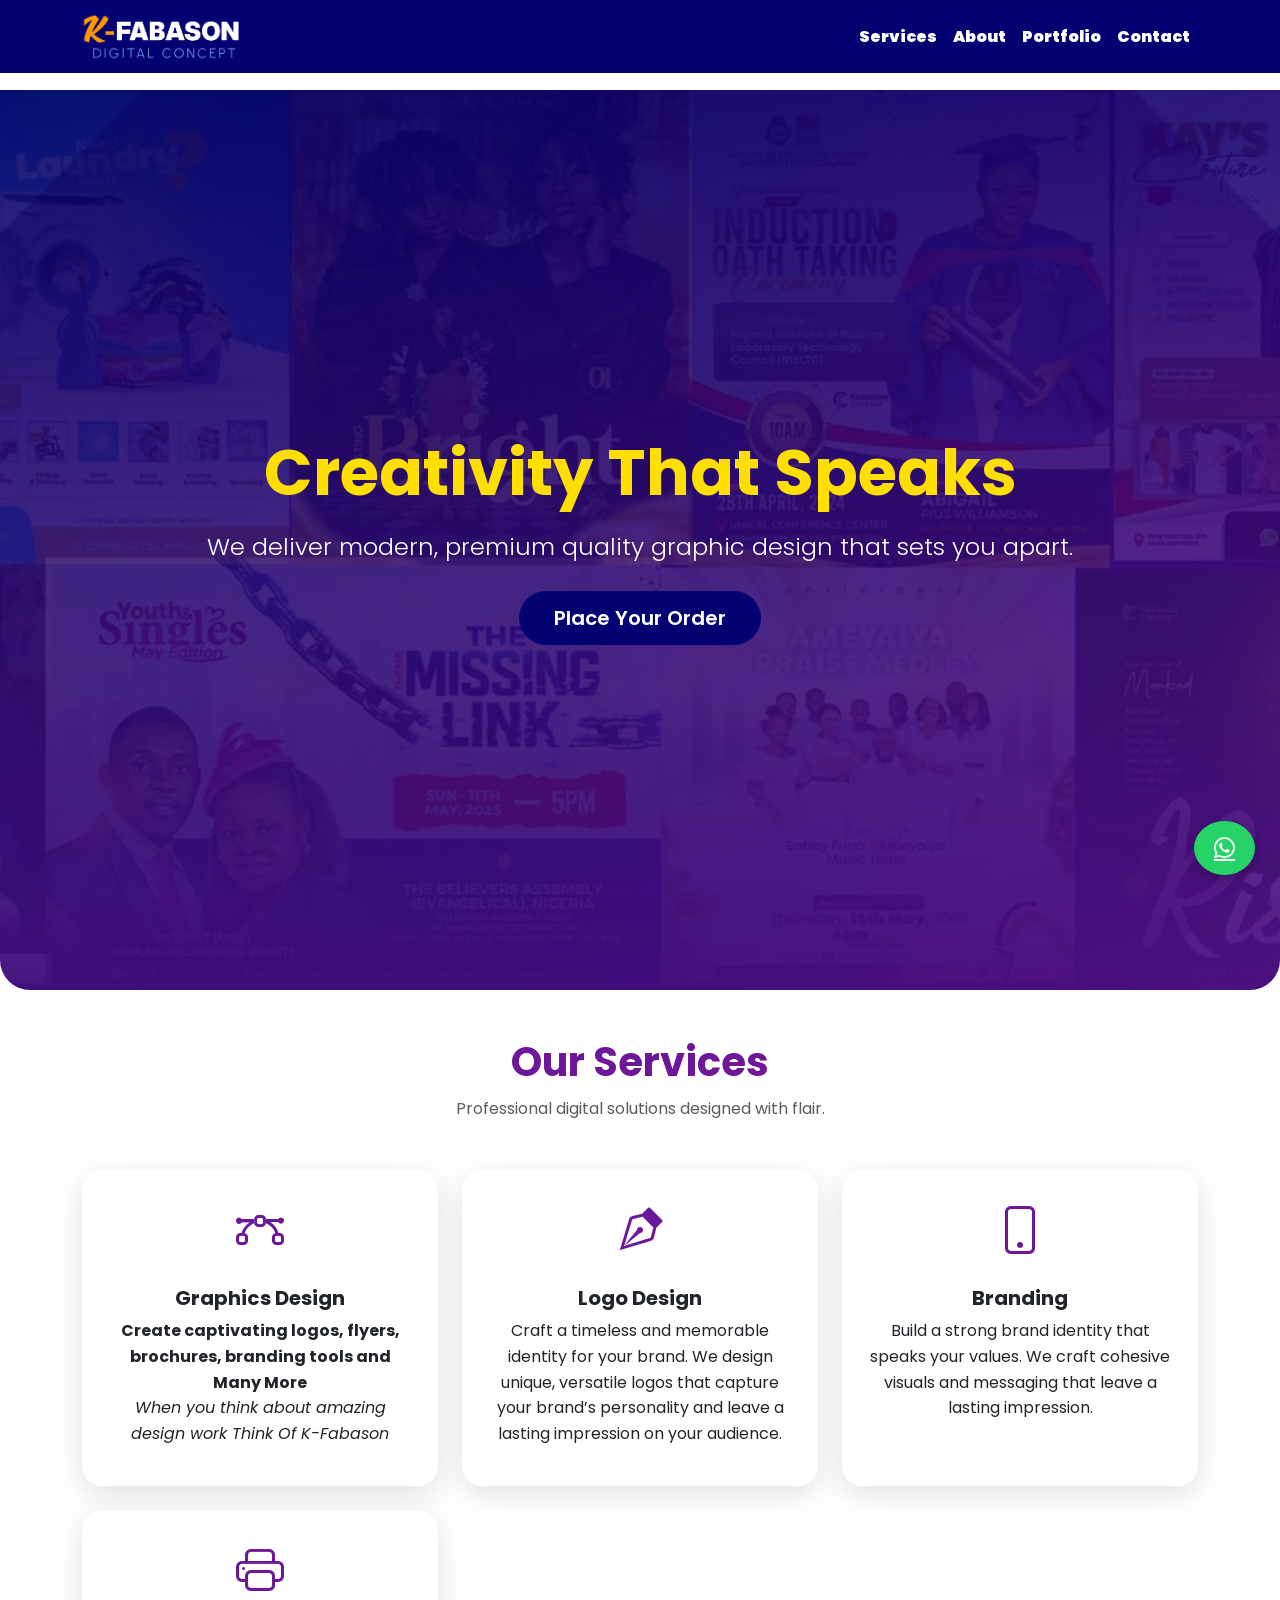
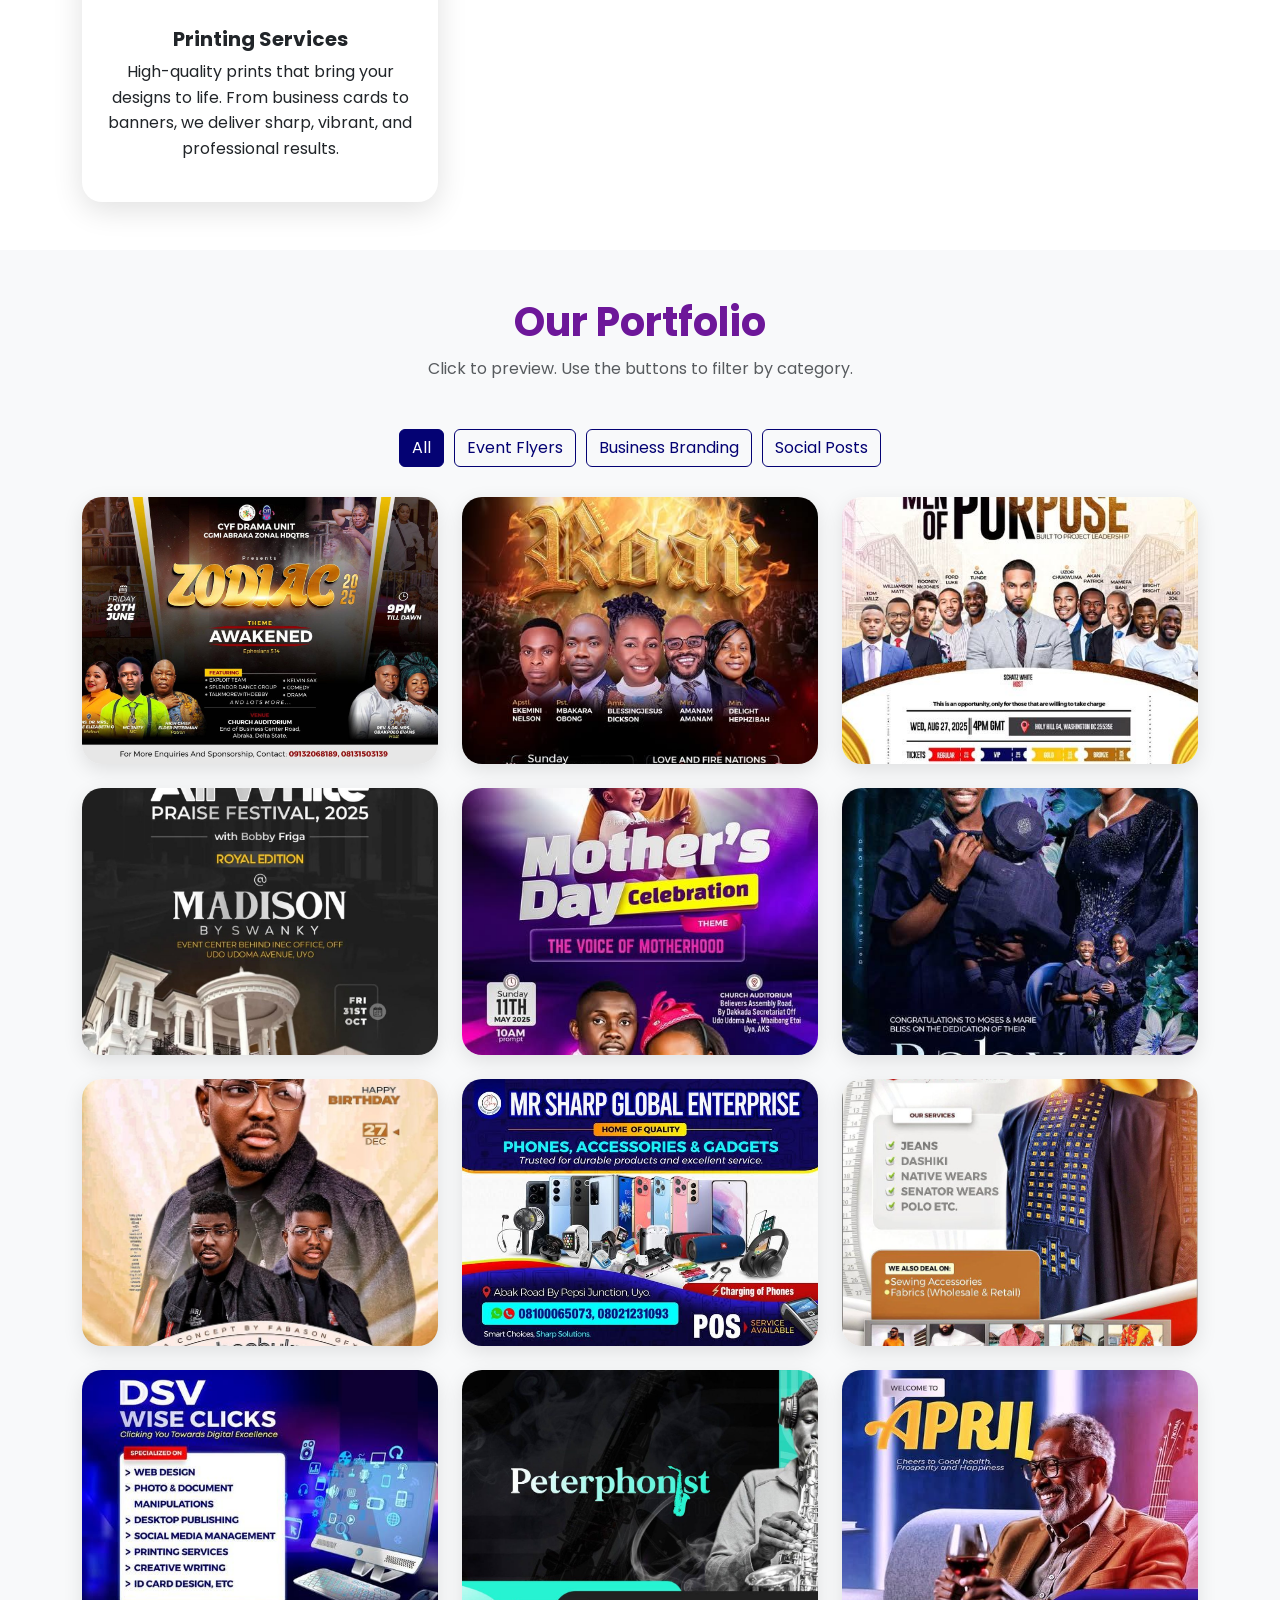
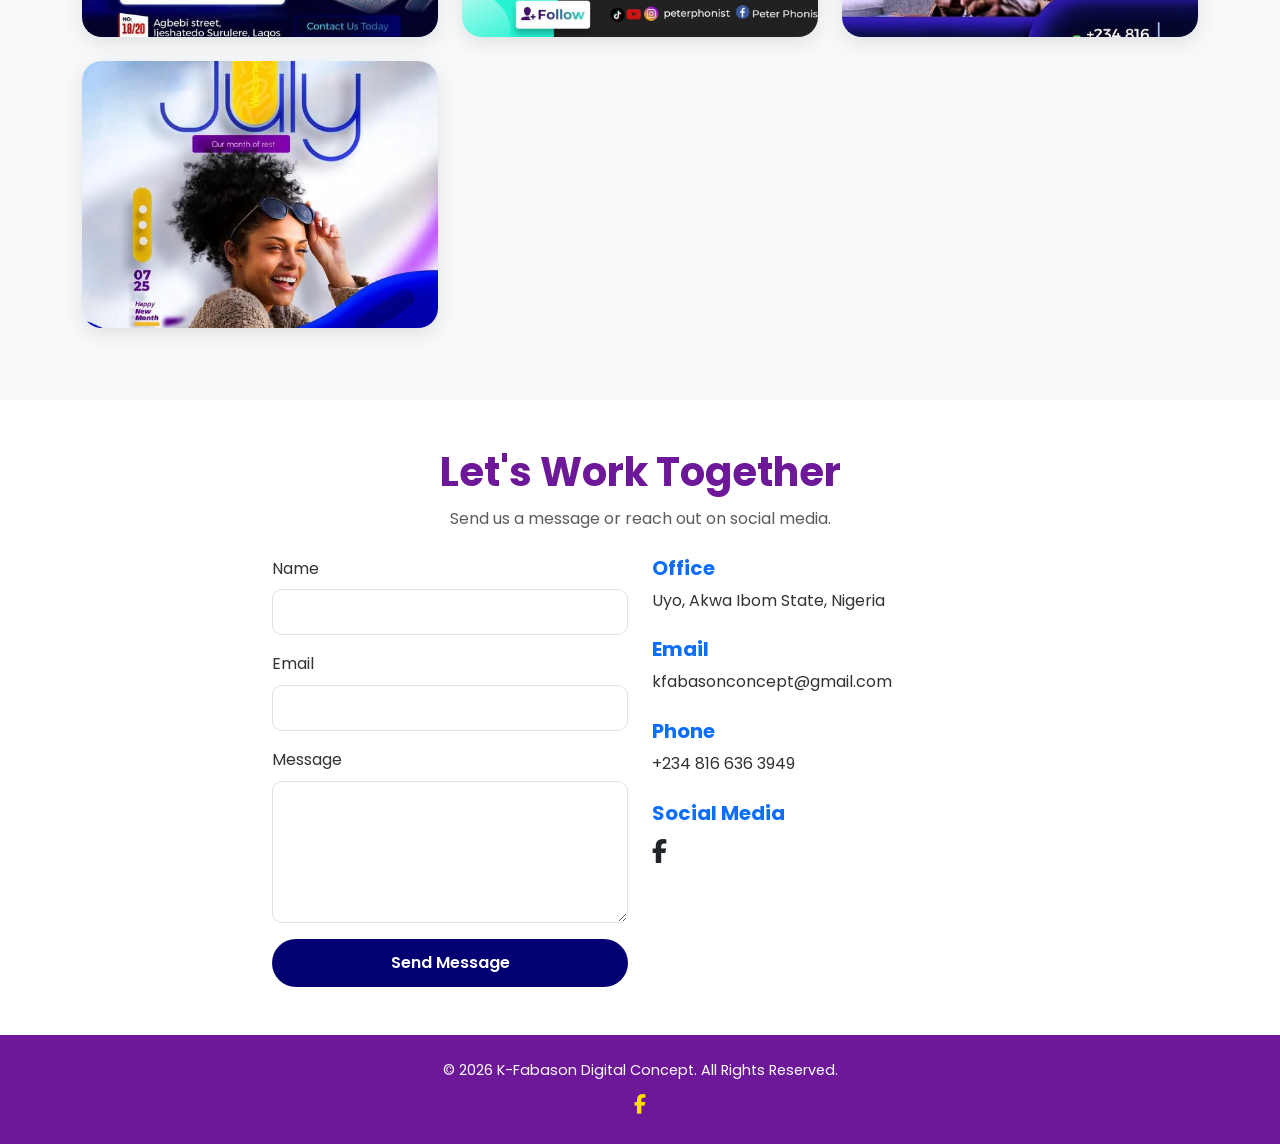
==== kfabason-site-v2/index.html @ 0fb10722 "Add files via upload" ====
<!DOCTYPE html>
<html lang="en">

<head>
    <meta charset="UTF-8">
    <meta name="viewport" content="width=device-width, initial-scale=1.0">
    <title>K-Fabason Digital Concept | Graphic Design & Branding, Uyo</title>
    <meta name="description" content="K-Fabason Digital Concept is a graphic design and print studio in Uyo, Akwa Ibom State, Nigeria. Logos, event flyers, social media branding and print production.">
    <link href="images/branding/logo-mark.png" rel="icon" type="image/png" />
    <link href="images/branding/logo-mark.png" rel="apple-touch-icon" />

    <meta property="og:title" content="K-Fabason Digital Concept" />
    <meta property="og:description" content="Graphic design, event flyers and print production in Uyo, Akwa Ibom State." />
    <meta property="og:image" content="images/branding/logo-full-gradient.jpg" />
    <meta property="og:type" content="website" />

    <link href="https://fonts.googleapis.com/css2?family=Poppins:wght@300;600&display=swap" rel="stylesheet">

    <link href="https://cdn.jsdelivr.net/npm/bootstrap@5.3.0/dist/css/bootstrap.min.css" rel="stylesheet">

    <link href="https://cdnjs.cloudflare.com/ajax/libs/font-awesome/6.4.0/css/all.min.css" rel="stylesheet">
    <link href="https://cdn.jsdelivr.net/npm/bootstrap-icons@1.13.1/font/bootstrap-icons.min.css" rel="stylesheet">
    <link href="https://unpkg.com/aos@2.3.1/dist/aos.css" rel="stylesheet">

    <link rel="stylesheet" href="css/styles.css" />
</head>

<body>
<!--     Navbar -->
    <nav class="navbar fixed-top navbar-expand-lg">
        <div class="container">
            <a class="navbar-brand fw-bold d-flex align-items-center" href="#hero">
                <img src="images/branding/navbar-logo.png" class="me-2 img-fluid" style="max-width: 160px; height:auto; animation: pulse 2s infinite;" alt="K-Fabason Digital Concept Logo">
            </a>
            <button class="navbar-toggler" type="button" data-bs-toggle="collapse" data-bs-target="#navbarNav"
                aria-controls="navbarNav" aria-expanded="false" aria-label="Toggle navigation">
                <span class="navbar-toggler-icon"></span>
            </button>
            <div class="collapse navbar-collapse" id="navbarNav">
                <ul class="navbar-nav ms-auto">
                    <li class="nav-item"><a class="nav-link" href="#services"><strong>Services</strong></a></li>
                    <li class="nav-item"><a class="nav-link" href="about.html"><strong>About</strong></a></li>
                    <li class="nav-item"><a class="nav-link" href="#portfolio"><strong>Portfolio</strong></a></li>
                    <li class="nav-item"><a class="nav-link" href="#contact"><strong>Contact</strong></a></li>
                </ul>
            </div>
        </div>
    </nav>
<!--  End navbar -->

    
<!--     Hero -->
    <section class="hero" id="hero" data-aos="fade-in">
        <div class="container">
            <h1 class="display-4">Creativity That Speaks</h1>
            <p class="lead mb-4">We deliver modern, premium quality graphic design that sets you apart.</p>
            <a href="#contact" class="btn btn-primary btn-lg">Place Your Order</a>
        </div>
    </section>
<!--     //hero -->

    <section id="services" class="py-5">
        <div class="container">
            <div class="text-center mb-5">
                <h2 class="fw-bold section-title" data-aos="zoom-in">Our Services</h2>
                <p class="text-muted">Professional digital solutions designed with flair.</p>
            </div>
            <div class="row g-4">
                <div class="col-sm-6 col-md-6 col-lg-4" data-aos="fade-up">
                    <div class="card p-4 text-center">
                        <div class="services-icon mb-3"><i class="bi bi-bezier"></i></div>
                        <h5 class="fw-bold">Graphics Design</h5>
                        <p class=""> <b>Create captivating logos, flyers, brochures, branding tools and Many More</b>
                            <br>
                            <i>When you think about amazing design work Think Of K-Fabason</i>
                        </p>
                    </div>
                </div>
                <div class="col-sm-6 col-md-6 col-lg-4" data-aos="fade-up" data-aos-delay="200">
                    <div class="card p-4 text-center">
                        <div class="services-icon mb-3"><i class="bi bi-vector-pen"></i></div>
                        <h5 class="fw-bold">Logo Design</h5>
                        <p>Craft a timeless and memorable identity for your brand. We design unique, versatile logos
                            that capture your brand’s personality and leave a lasting impression on your audience.</p>
                    </div>
                </div>
                <div class="col-sm-6 col-md-6 col-lg-4" data-aos="fade-up" data-aos-delay="400">
                    <div class="card p-4 text-center">
                        <div class="services-icon mb-3"><i class="bi bi-phone"></i></div>
                        <h5 class="fw-bold">Branding</h5>
                        <p>Build a strong brand identity that speaks your values. We craft cohesive visuals and
                            messaging that leave a lasting impression.</p>
                    </div>
                </div>
                <div class="col-sm-6 col-md-6 col-lg-4" data-aos="fade-up" data-aos-delay="600">
                    <div class="card p-4 text-center">
                        <div class="services-icon mb-3"><i class="bi bi-printer"></i></div>
                        <h5 class="fw-bold">Printing Services</h5>
                        <p>High-quality prints that bring your designs to life. From business cards to banners, we
                            deliver sharp, vibrant, and professional results.</p>
                    </div>
                </div>
            </div>
        </div>
    </section>

    <!-- Potfolio Section -->
    <section id="portfolio" class="py-5 bg-light">
        <div class="container">
            <div class="text-center mb-5">
                <h2 class="fw-bold section-title" data-aos="zoom-in">Our Portfolio</h2>
                <p class="text-muted">Click to preview. Use the buttons to filter by category.</p>
            </div>
            <div class="text-center filter-btns">
                <button class="btn btn-outline-primary active" data-filter="all">All</button>
                <button class="btn btn-outline-primary" data-filter="event">Event Flyers</button>
                <button class="btn btn-outline-primary" data-filter="brand">Business Branding</button>
                <button class="btn btn-outline-primary" data-filter="social">Social Posts</button>
            </div>
            <div class="row" id="portfolioGrid">
                <div class="col-md-6 col-lg-4 mb-4 portfolio-item event" data-aos="fade-up">
                    <div class="portfolio-image-wrapper" data-bs-toggle="modal" data-bs-target="#modal1"
                        style="cursor:pointer;background-image:url('images/portfolio/event-zodiac-cyf-drama.jpg');">
                        <div class="portfolio-label">Zodiac 2025 — CYF Drama Unit</div>
                    </div>
                </div>
                <div class="col-md-6 col-lg-4 mb-4 portfolio-item event" data-aos="fade-up" data-aos-delay="100">
                    <div class="portfolio-image-wrapper" data-bs-toggle="modal" data-bs-target="#modal2"
                        style="cursor:pointer;background-image:url('images/portfolio/event-throneroom-roar.jpg');">
                        <div class="portfolio-label">Roar — Throne Room Ambassadors</div>
                    </div>
                </div>
                <div class="col-md-6 col-lg-4 mb-4 portfolio-item event" data-aos="fade-up" data-aos-delay="200">
                    <div class="portfolio-image-wrapper" data-bs-toggle="modal" data-bs-target="#modal3"
                        style="cursor:pointer;background-image:url('images/portfolio/event-upraisers-menofpurpose.jpg');">
                        <div class="portfolio-label">Men of Purpose — Up Raisers Foundation</div>
                    </div>
                </div>
                <div class="col-md-6 col-lg-4 mb-4 portfolio-item event" data-aos="fade-up" data-aos-delay="300">
                    <div class="portfolio-image-wrapper" data-bs-toggle="modal" data-bs-target="#modal4"
                        style="cursor:pointer;background-image:url('images/portfolio/event-allwhite-praise-festival.jpg');">
                        <div class="portfolio-label">All White Praise Festival</div>
                    </div>
                </div>
                <div class="col-md-6 col-lg-4 mb-4 portfolio-item event" data-aos="fade-up" data-aos-delay="400">
                    <div class="portfolio-image-wrapper" data-bs-toggle="modal" data-bs-target="#modal5"
                        style="cursor:pointer;background-image:url('images/portfolio/event-mothersday-celebration.jpg');">
                        <div class="portfolio-label">Mother's Day Celebration</div>
                    </div>
                </div>
                <div class="col-md-6 col-lg-4 mb-4 portfolio-item event" data-aos="fade-up" data-aos-delay="500">
                    <div class="portfolio-image-wrapper" data-bs-toggle="modal" data-bs-target="#modal6"
                        style="cursor:pointer;background-image:url('images/portfolio/event-baby-dedication.jpg');">
                        <div class="portfolio-label">Baby Dedication Keepsake</div>
                    </div>
                </div>
                <div class="col-md-6 col-lg-4 mb-4 portfolio-item event" data-aos="fade-up">
                    <div class="portfolio-image-wrapper" data-bs-toggle="modal" data-bs-target="#modal7"
                        style="cursor:pointer;background-image:url('images/portfolio/event-birthday-tobechukwu.jpg');">
                        <div class="portfolio-label">Birthday Shoot Card — Tobechukwu</div>
                    </div>
                </div>
                <div class="col-md-6 col-lg-4 mb-4 portfolio-item brand" data-aos="fade-up" data-aos-delay="100">
                    <div class="portfolio-image-wrapper" data-bs-toggle="modal" data-bs-target="#modal8"
                        style="cursor:pointer;background-image:url('images/portfolio/brand-mrsharp-enterprise.jpg');">
                        <div class="portfolio-label">Mr Sharp Global Enterprise</div>
                    </div>
                </div>
                <div class="col-md-6 col-lg-4 mb-4 portfolio-item brand" data-aos="fade-up" data-aos-delay="200">
                    <div class="portfolio-image-wrapper" data-bs-toggle="modal" data-bs-target="#modal9"
                        style="cursor:pointer;background-image:url('images/portfolio/brand-kays-couture.jpg');">
                        <div class="portfolio-label">Kay's Couture</div>
                    </div>
                </div>
                <div class="col-md-6 col-lg-4 mb-4 portfolio-item brand" data-aos="fade-up" data-aos-delay="300">
                    <div class="portfolio-image-wrapper" data-bs-toggle="modal" data-bs-target="#modal10"
                        style="cursor:pointer;background-image:url('images/portfolio/brand-dsv-wiseclicks.jpg');">
                        <div class="portfolio-label">DSV Wise Clicks</div>
                    </div>
                </div>
                <div class="col-md-6 col-lg-4 mb-4 portfolio-item brand" data-aos="fade-up" data-aos-delay="400">
                    <div class="portfolio-image-wrapper" data-bs-toggle="modal" data-bs-target="#modal11"
                        style="cursor:pointer;background-image:url('images/portfolio/social-peterphonist-banner.jpg');">
                        <div class="portfolio-label">Peterphonist — Social Media Banner</div>
                    </div>
                </div>
                <div class="col-md-6 col-lg-4 mb-4 portfolio-item social" data-aos="fade-up" data-aos-delay="500">
                    <div class="portfolio-image-wrapper" data-bs-toggle="modal" data-bs-target="#modal12"
                        style="cursor:pointer;background-image:url('images/portfolio/social-april-greeting.jpg');">
                        <div class="portfolio-label">Welcome to April — Monthly Post</div>
                    </div>
                </div>
                <div class="col-md-6 col-lg-4 mb-4 portfolio-item social" data-aos="fade-up">
                    <div class="portfolio-image-wrapper" data-bs-toggle="modal" data-bs-target="#modal13"
                        style="cursor:pointer;background-image:url('images/portfolio/social-july-greeting.jpg');">
                        <div class="portfolio-label">Welcome to July — Monthly Post</div>
                    </div>
                </div>
            </div>
        </div>

        <div class="modal fade portfolio-modal" id="modal1" tabindex="-1" aria-labelledby="modal1Label" aria-hidden="true">
            <div class="modal-dialog modal-lg modal-dialog-centered">
                <div class="modal-content">
                    <img src="images/portfolio/event-zodiac-cyf-drama.jpg" alt="Zodiac 2025 event flyer for CYF Drama Unit">
                    <h5 class="mt-3 text-center" id="modal1Label">Zodiac 2025 — CYF Drama Unit</h5>
                </div>
            </div>
        </div>
        <div class="modal fade portfolio-modal" id="modal2" tabindex="-1" aria-labelledby="modal2Label" aria-hidden="true">
            <div class="modal-dialog modal-lg modal-dialog-centered">
                <div class="modal-content">
                    <img src="images/portfolio/event-throneroom-roar.jpg" alt="Roar event flyer for The Throne Room Ambassadors">
                    <h5 class="mt-3 text-center" id="modal2Label">Roar — Throne Room Ambassadors</h5>
                </div>
            </div>
        </div>
        <div class="modal fade portfolio-modal" id="modal3" tabindex="-1" aria-labelledby="modal3Label" aria-hidden="true">
            <div class="modal-dialog modal-lg modal-dialog-centered">
                <div class="modal-content">
                    <img src="images/portfolio/event-upraisers-menofpurpose.jpg" alt="Men of Purpose conference flyer for Up Raisers Foundation">
                    <h5 class="mt-3 text-center" id="modal3Label">Men of Purpose — Up Raisers Foundation</h5>
                </div>
            </div>
        </div>
        <div class="modal fade portfolio-modal" id="modal4" tabindex="-1" aria-labelledby="modal4Label" aria-hidden="true">
            <div class="modal-dialog modal-lg modal-dialog-centered">
                <div class="modal-content">
                    <img src="images/portfolio/event-allwhite-praise-festival.jpg" alt="All White Praise Festival poster">
                    <h5 class="mt-3 text-center" id="modal4Label">All White Praise Festival</h5>
                </div>
            </div>
        </div>
        <div class="modal fade portfolio-modal" id="modal5" tabindex="-1" aria-labelledby="modal5Label" aria-hidden="true">
            <div class="modal-dialog modal-lg modal-dialog-centered">
                <div class="modal-content">
                    <img src="images/portfolio/event-mothersday-celebration.jpg" alt="Mother's Day Celebration poster">
                    <h5 class="mt-3 text-center" id="modal5Label">Mother's Day Celebration</h5>
                </div>
            </div>
        </div>
        <div class="modal fade portfolio-modal" id="modal6" tabindex="-1" aria-labelledby="modal6Label" aria-hidden="true">
            <div class="modal-dialog modal-lg modal-dialog-centered">
                <div class="modal-content">
                    <img src="images/portfolio/event-baby-dedication.jpg" alt="Baby dedication keepsake poster">
                    <h5 class="mt-3 text-center" id="modal6Label">Baby Dedication Keepsake</h5>
                </div>
            </div>
        </div>
        <div class="modal fade portfolio-modal" id="modal7" tabindex="-1" aria-labelledby="modal7Label" aria-hidden="true">
            <div class="modal-dialog modal-lg modal-dialog-centered">
                <div class="modal-content">
                    <img src="images/portfolio/event-birthday-tobechukwu.jpg" alt="Birthday shoot card for Tobechukwu">
                    <h5 class="mt-3 text-center" id="modal7Label">Birthday Shoot Card — Tobechukwu</h5>
                </div>
            </div>
        </div>
        <div class="modal fade portfolio-modal" id="modal8" tabindex="-1" aria-labelledby="modal8Label" aria-hidden="true">
            <div class="modal-dialog modal-lg modal-dialog-centered">
                <div class="modal-content">
                    <img src="images/portfolio/brand-mrsharp-enterprise.jpg" alt="Mr Sharp Global Enterprise business flyer">
                    <h5 class="mt-3 text-center" id="modal8Label">Mr Sharp Global Enterprise</h5>
                </div>
            </div>
        </div>
        <div class="modal fade portfolio-modal" id="modal9" tabindex="-1" aria-labelledby="modal9Label" aria-hidden="true">
            <div class="modal-dialog modal-lg modal-dialog-centered">
                <div class="modal-content">
                    <img src="images/portfolio/brand-kays-couture.jpg" alt="Kay's Couture fashion brand flyer">
                    <h5 class="mt-3 text-center" id="modal9Label">Kay's Couture</h5>
                </div>
            </div>
        </div>
        <div class="modal fade portfolio-modal" id="modal10" tabindex="-1" aria-labelledby="modal10Label" aria-hidden="true">
            <div class="modal-dialog modal-lg modal-dialog-centered">
                <div class="modal-content">
                    <img src="images/portfolio/brand-dsv-wiseclicks.jpg" alt="DSV Wise Clicks business flyer">
                    <h5 class="mt-3 text-center" id="modal10Label">DSV Wise Clicks</h5>
                </div>
            </div>
        </div>
        <div class="modal fade portfolio-modal" id="modal11" tabindex="-1" aria-labelledby="modal11Label" aria-hidden="true">
            <div class="modal-dialog modal-lg modal-dialog-centered">
                <div class="modal-content">
                    <img src="images/portfolio/social-peterphonist-banner.jpg" alt="Peterphonist social media banner">
                    <h5 class="mt-3 text-center" id="modal11Label">Peterphonist — Social Media Banner</h5>
                </div>
            </div>
        </div>
        <div class="modal fade portfolio-modal" id="modal12" tabindex="-1" aria-labelledby="modal12Label" aria-hidden="true">
            <div class="modal-dialog modal-lg modal-dialog-centered">
                <div class="modal-content">
                    <img src="images/portfolio/social-april-greeting.jpg" alt="Welcome to April monthly social post">
                    <h5 class="mt-3 text-center" id="modal12Label">Welcome to April — Monthly Post</h5>
                </div>
            </div>
        </div>
        <div class="modal fade portfolio-modal" id="modal13" tabindex="-1" aria-labelledby="modal13Label" aria-hidden="true">
            <div class="modal-dialog modal-lg modal-dialog-centered">
                <div class="modal-content">
                    <img src="images/portfolio/social-july-greeting.jpg" alt="Welcome to July monthly social post">
                    <h5 class="mt-3 text-center" id="modal13Label">Welcome to July — Monthly Post</h5>
                </div>
            </div>
        </div>
    </section>

    <!-- Contact -->
    <section id="contact" class="py-5">
        <div class="container">
            <div class="text-center mb-4">
                <h2 class="fw-bold section-title" data-aos="fade-down">Let's Work Together</h2>
                <p class="text-muted">Send us a message or reach out on social media.</p>
            </div>
            <div class="row justify-content-center">
                <div class="col-lg-8">
                    <div class="row">
                        <div class="col-md-6 mb-4 mb-md-0" data-aos="fade-up-right">
                            <form action="https://formsubmit.co/kfabasonconcept@gmail.com" method="POST">
                                <input type="hidden" name="_subject" value="New enquiry from K-Fabason website">
                                <input type="hidden" name="_template" value="table">
                                <input type="hidden" name="_captcha" value="false">
                                <div class="mb-3">
                                    <label for="name" class="form-label">Name</label>
                                    <input type="text" class="form-control" id="name" name="name" required>
                                </div>
                                <div class="mb-3">
                                    <label for="email" class="form-label">Email</label>
                                    <input type="email" class="form-control" id="email" name="email" required>
                                </div>
                                <div class="mb-3">
                                    <label for="message" class="form-label">Message</label>
                                    <textarea class="form-control" id="message" name="message" rows="5" required></textarea>
                                </div>
                                <button type="submit" class="btn btn-primary w-100">Send Message</button>
                            </form>
                        </div>
                        <div class="col-md-6" data-aos="fade-up-left">
                            <h5 class="fw-bold text-primary">Office</h5>
                            <p>Uyo, Akwa Ibom State, Nigeria</p>
                            <h5 class="fw-bold text-primary mt-4">Email</h5>
                            <p>kfabasonconcept@gmail.com</p>
                            <h5 class="fw-bold text-primary mt-4">Phone</h5>
                            <p>+234 816 636 3949</p>
                            <h5 class="fw-bold text-primary mt-4">Social Media</h5>
                            <div class="d-flex social-icons">
                                <a href="https://www.facebook.com/profile.php?id=100054241130825" target="_blank" rel="noopener" class="me-3 fs-4 text-dark"><i class="fab fa-facebook-f"></i></a>
                            </div>
                        </div>
                    </div>
                </div>
            </div>
        </div>
    </section>

    <a href="https://wa.me/2348166363949" class="whatsapp-btn" target="_blank" aria-label="Chat on WhatsApp">
        <i class="fab fa-whatsapp"></i>
    </a>

    <footer class="text-center py-4">
        <div class="container">
            <p class="mb-2">&copy; <span id="currentYear"></span> K-Fabason Digital Concept. All Rights Reserved.</p>
            <p class="mb-0">
                <a href="https://www.facebook.com/profile.php?id=100054241130825" target="_blank" rel="noopener" class="text-gold"><i class="fab fa-facebook-f"></i></a>
            </p>
        </div>
    </footer>

    <script src="https://cdn.jsdelivr.net/npm/bootstrap@5.3.0/dist/js/bootstrap.bundle.min.js"></script>
    <script src="https://unpkg.com/aos@2.3.1/dist/aos.js"></script>

    <script>
        document.addEventListener('DOMContentLoaded', () => {
            // Initialize AOS
            AOS.init({
                duration: 1000,
                once: false,
            });

            // Portfolio Filtering
            // Buttons carry data-filter="..." and are wired here with addEventListener,
            // instead of inline onclick="filterSelection(...)" calling a function that
            // was scoped inside this same DOMContentLoaded closure (which made it
            // invisible to inline handlers and silently broke every filter button).
            function filterSelection(category, clickedBtn) {
                document.querySelectorAll('.portfolio-item').forEach(item => {
                    item.style.display = (category === 'all' || item.classList.contains(category)) ? 'block' : 'none';
                });
                document.querySelectorAll('.filter-btns .btn').forEach(btn => btn.classList.remove('active'));
                if (clickedBtn) clickedBtn.classList.add('active');
            }

            const filterButtons = document.querySelectorAll('.filter-btns .btn[data-filter]');
            filterButtons.forEach(btn => {
                btn.addEventListener('click', () => filterSelection(btn.dataset.filter, btn));
            });

            // Initial state on page load
            filterSelection('all', filterButtons[0]);

            // Update current year in footer
            const yearEl = document.getElementById('currentYear');
            if (yearEl) yearEl.textContent = new Date().getFullYear();

            // Smooth scrolling for in-page anchor links only (href="#something"),
            // skipping bare href="#" which throws on querySelector('#').
            document.querySelectorAll('a[href^="#"]:not([href="#"])').forEach(anchor => {
                anchor.addEventListener('click', function (e) {
                    const target = document.querySelector(this.getAttribute('href'));
                    if (!target) return;
                    e.preventDefault();
                    target.scrollIntoView({ behavior: 'smooth' });

                    // Collapse the mobile navbar after choosing a link
                    if (window.innerWidth < 992) {
                        const navbarToggler = document.querySelector('.navbar-toggler');
                        const navbarCollapse = document.querySelector('#navbarNav');
                        if (navbarCollapse && navbarCollapse.classList.contains('show')) {
                            navbarToggler.click();
                        }
                    }
                });
            });
        });
    </script>
</body>

</html>
---- kfabason-site-v2/css/styles.css ----
:root {
            --gold: #FFDF00;
            --purple: #6D1799;
            --blus: #040273;
            --white: #ffffff;
            --bgCol: #e0e9ff;
        }

        /* Fixed navbar means in-page anchor links (#services, #portfolio, #contact)
           would otherwise scroll the section title right under the navbar. This
           tells the browser to stop short by the navbar's height. */
        html {
            scroll-behavior: smooth;
            scroll-padding-top: 90px;
        }

        /* General Body and Typography */
        body {
            margin: 0;
            padding: 0;
            box-sizing: border-box;
            font-family: 'Poppins', sans-serif;
            line-height: 1.6;
            color: #333;
            overflow-x: hidden;
            padding-top: 90px; /* offsets the fixed navbar so content isn't hidden under it */
        }

       /* Image styles */
        img {
      max-width: 100%;
      height: auto;
}
        
        /* Animations */
        @keyframes pulse {
            0%,
            100% {
                transform: scale(1);
            }
            50% {
                transform: scale(1.1);
            }
        }

        @keyframes zoomIn {
            from {
                transform: scale(0.8);
                opacity: 0;
            }
            to {
                transform: scale(1);
                opacity: 1;
            }
        }

        /* Navbar */
        .navbar {
            background-color: var(--blus);
            transition: background-color 0.3s ease-in-out;
            width: 100%;
        }

        .navbar a {
            color: var(--white);
            font-weight: 600;
            transition: color 0.3s ease-in-out;
        }

        .navbar a.active,
        .navbar a.nav-link.active {
            color: var(--gold);
        }

        /* About page header banner */
        .about-page-hero {
            padding: 160px 20px 60px;
            background: linear-gradient(rgba(4, 2, 115, 0.75), rgba(109, 23, 153, 0.75)), url('../images/branding/hero-background.jpg');
            background-size: cover;
            background-position: center;
            color: var(--white);
        }

        .about-page-hero h1 {
            font-size: 2.75rem;
            font-weight: 700;
        }

        @media (max-width: 575.98px) {
            .about-page-hero {
                padding: 130px 15px 40px;
            }
            .about-page-hero h1 {
                font-size: 1.9rem;
            }
        }

        .navbar a:hover {
            color: var(--gold);
        }

        .navbar-toggler {
            border-color: rgba(255, 255, 255, 0.5);
        }

        .navbar-toggler-icon {
            background-image: url("data:image/svg+xml,%3csvg xmlns='http://www.w3.org/2000/svg' viewBox='0 0 30 30'%3e%3cpath stroke='rgba%28255, 255, 255, 0.75%29' stroke-linecap='round' stroke-miterlimit='10' stroke-width='2' d='M4 7h22M4 15h22M4 23h22'/%3e%3c/svg%3e");
        }


        /* Hero Section */
        .hero {
            height: 100vh;
            background: linear-gradient(rgba(4, 2, 115, 0.45), rgba(109, 23, 153, 0.55)), url('../images/branding/hero-background.jpg');
            color: var(--white);
            display: flex;
            align-items: center;
            justify-content: center;
            text-align: center;
            border-bottom-left-radius: 30px;
            border-bottom-right-radius: 30px;
              min-height: 100vh;
              height: auto;
              background-size: cover;
              background-position: center;
            overflow: hidden;
            padding: 100px 20px;
        }

        .hero h1 {
            font-size: 4rem;
            font-weight: 700;
            color: var(--gold);
            margin-bottom: 1rem;
        }

        .hero .lead {
            font-size: 1.5rem;
            margin-bottom: 2rem;
        }

        /* Services Section */
        .services-icon {
            font-size: 3rem;
            color: var(--purple);
            margin-bottom: 15px;
        }

        .card {
            border: none;
            border-radius: 20px;
            box-shadow: 0 8px 30px rgba(0, 0, 0, 0.12);
            transition: all 0.4s ease-in-out;
            background-color: var(--white);
            height: 100%;
        }

        .card:hover {
            transform: translateY(-5px) scale(1.02);
            box-shadow: 0 12px 40px rgba(0, 0, 0, 0.15);
        }

        /* Buttons */
        .btn-primary {
            border-radius: 30px;
            padding: 12px 35px;
            background: var(--blus);
            border: none;
            font-weight: 600;
            transition: background 0.3s ease;
        }

        .btn-primary:hover {
            background: var(--purple);
            transform: translateY(-2px);
        }

        .btn-outline-primary {
            border-color: var(--blus);
            color: var(--blus);
            transition: all 0.3s ease;
        }

        .btn-outline-primary:hover,
        .btn-outline-primary.active {
            background-color: var(--blus);
            color: var(--white);
            border-color: var(--blus);
        }


        /* Section Titles */
        .section-title {
            color: var(--purple);
            font-size: 2.5rem;
            margin-bottom: 10px;
        }

        /* Portfolio Section */
        .filter-btns {
            margin-bottom: 30px;
            display: flex;
            flex-wrap: wrap;
            justify-content: center;
            gap: 10px;
        }

        .portfolio-item {
            transition: all 0.5s ease;
            cursor: pointer;
        }

        .portfolio-image-wrapper { /* Renamed from .swiper-slide for clarity in portfolio */
            height: auto;
            padding-top: 75%; /* keeps aspect ratio */
            background-size: cover;
            background-position: center;
            border-radius: 20px;
            overflow: hidden;
            box-shadow: 0 6px 20px rgba(0, 0, 0, 0.1);
            display: flex;
            align-items: flex-end;
            position: relative;
        }

        .portfolio-label {
            background-color: rgba(0, 0, 0, 0.7);
            color: var(--gold);
            text-align: center;
            padding: 10px 0;
            font-weight: bold;
            width: 100%;
            position: absolute;
            bottom: 0;
            left: 0;
            opacity: 0;
            transition: opacity 0.3s ease;
        }

        .portfolio-image-wrapper:hover .portfolio-label {
            opacity: 1;
        }

        /* Portfolio Modals */
        .portfolio-modal .modal-content {
            background-color: var(--bgCol);
            padding: 20px;
            border-radius: 15px;
            animation: zoomIn 0.4s ease-out forwards;
        }

        .portfolio-modal img {
            max-width: 100%;
            height: auto;
            border-radius: 10px;
        }

        /* About Section */
        #about img {
            max-width: 100%;
            height: auto;
        }

        #about .list-unstyled li {
            margin-bottom: 10px;
        }

        #about .list-unstyled .fas {
            margin-right: 8px;
        }

        /* Contact Section */
        #contact .form-control {
            border-radius: 10px;
            padding: 10px 15px;
        }

        /* WhatsApp Button */
        .whatsapp-btn {
            position: fixed;
            bottom: 25px;
            right: 25px;
            z-index: 9999;
            padding: 15px 20px;
            font-size: 24px;
            background-color: #25D366;
            color: var(--white);
            border: none;
            border-radius: 50%;
            box-shadow: 0 4px 10px rgba(0, 0, 0, 0.2);
            transition: all 0.3s ease;
            display: flex;
            align-items: center;
            justify-content: center;
        }

        .whatsapp-btn:hover {
            background-color: #1DA851;
            transform: translateY(-3px) scale(1.05);
            color: var(--white);
        }

        /* Footer */
        footer {
            background-color: var(--purple);
            color: var(--white);
            padding: 30px 0;
            font-size: 0.9rem;
        }

        footer a {
            color: var(--gold);
            transition: color 0.3s ease;
            font-size: 1.2rem;
            margin: 0 8px;
        }

        footer a:hover {
            color: var(--white);
        }

        /* Responsive Adjustments */
        @media (max-width: 1200px) {
            .hero {
                padding: 150px 40px;
            }
            .hero h1 {
                font-size: 3.5rem;
            }
        }

        @media (max-width: 991.98px) {
            .hero {
                padding: 120px 30px;
                height: auto;
            }
            .hero h1 {
                font-size: 3rem;
            }
            .hero .lead {
                font-size: 1.3rem;
            }
            .section-title {
                font-size: 2.2rem;
            }
            .card {
                margin-bottom: 20px;
            }
            .navbar-collapse {
                text-align: center;
                background-color: var(--purple);
            }
            .navbar-nav .nav-item {
                margin: 10px 0;
            }
        }

        @media (max-width: 767.98px) {
            .hero {
                padding: 80px 20px;
            }
            .hero h1 {
                font-size: 2.5rem;
            }
            .hero .lead {
                font-size: 1.1rem;
            }
            .services-icon {
                font-size: 2.5rem;
            }
            .section-title {
                font-size: 2rem;
            }
            #about img {
                margin-bottom: 30px;
            }
            .filter-btns .btn {
                width: 100%;
                margin-bottom: 10px;
            }
            .whatsapp-btn {
                padding: 12px 16px;
                font-size: 20px;
                bottom: 15px;
                right: 15px;
            }
        }

        @media (max-width: 575.98px) {
            .navbar-brand img {
                max-width: 120px !important;
            }
            .hero {
                padding: 60px 15px;
            }
            .hero h1 {
                font-size: 2rem;
            }
            .hero .lead {
                font-size: 1rem;
            }
            .services-icon {
                font-size: 2rem;
            }
            .card {
                padding: 20px;
            }
            .section-title {
                font-size: 1.8rem;
            }
            .portfolio-image-wrapper { /* Ensure this is also responsive */
                height: 250px;
            }
            footer a {
                font-size: 1rem;
                margin: 0 5px;
            }
        }

        @media (max-width: 576px) {
  .hero h1 {
    font-size: 1.8rem;
  }
  .hero .lead {
    font-size: 1rem;
  }
}
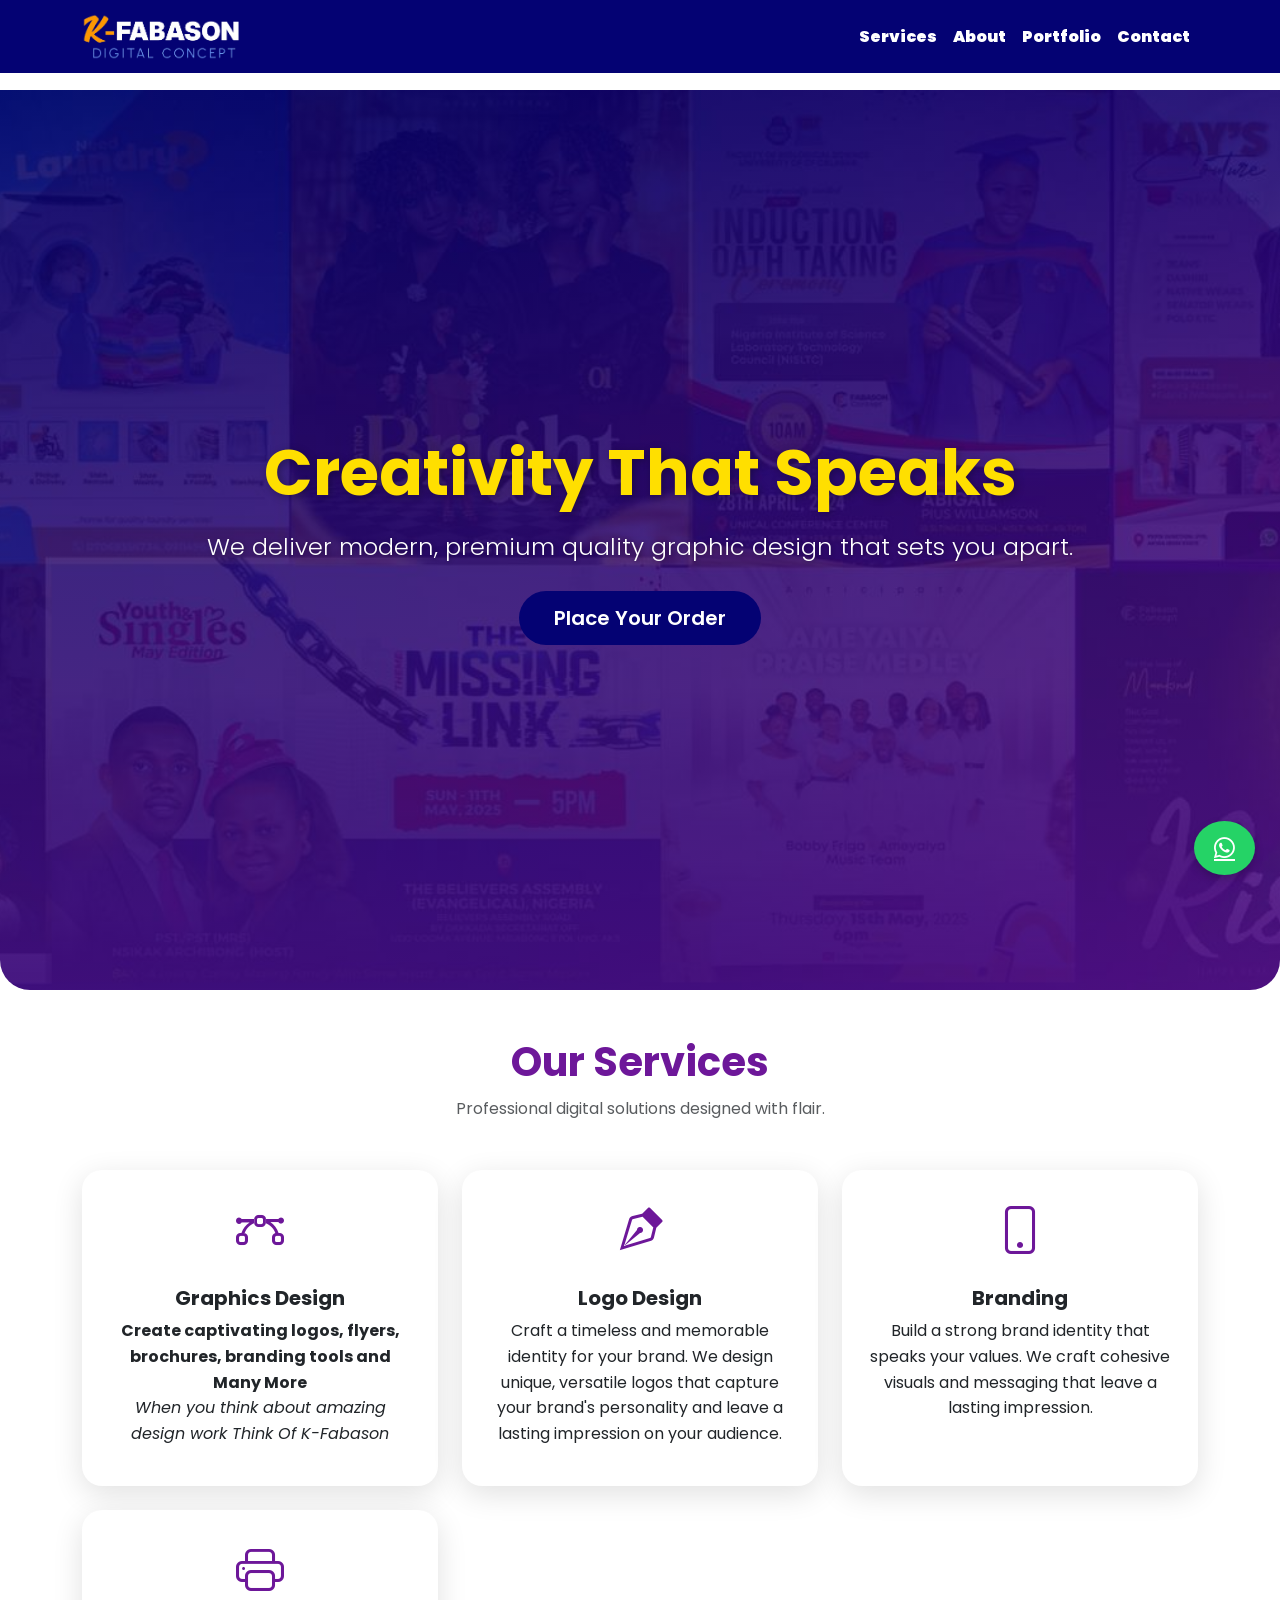
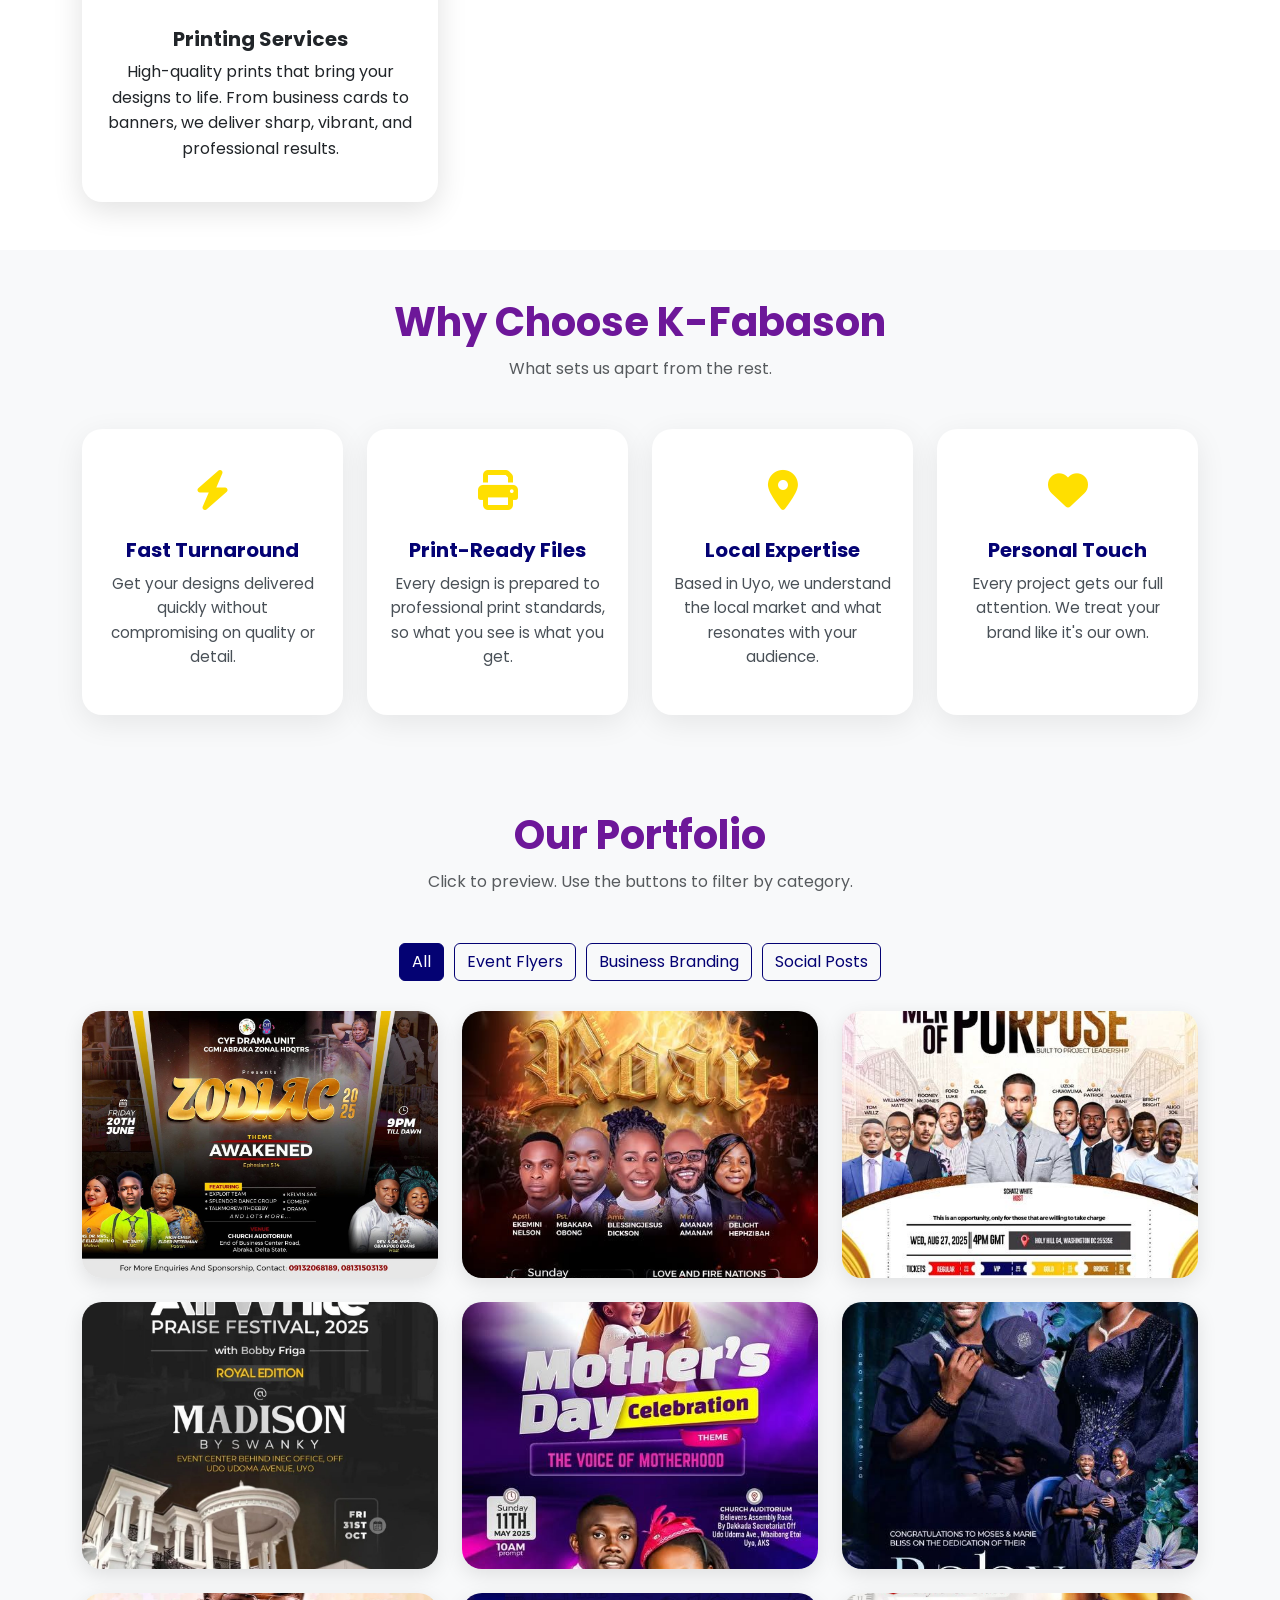
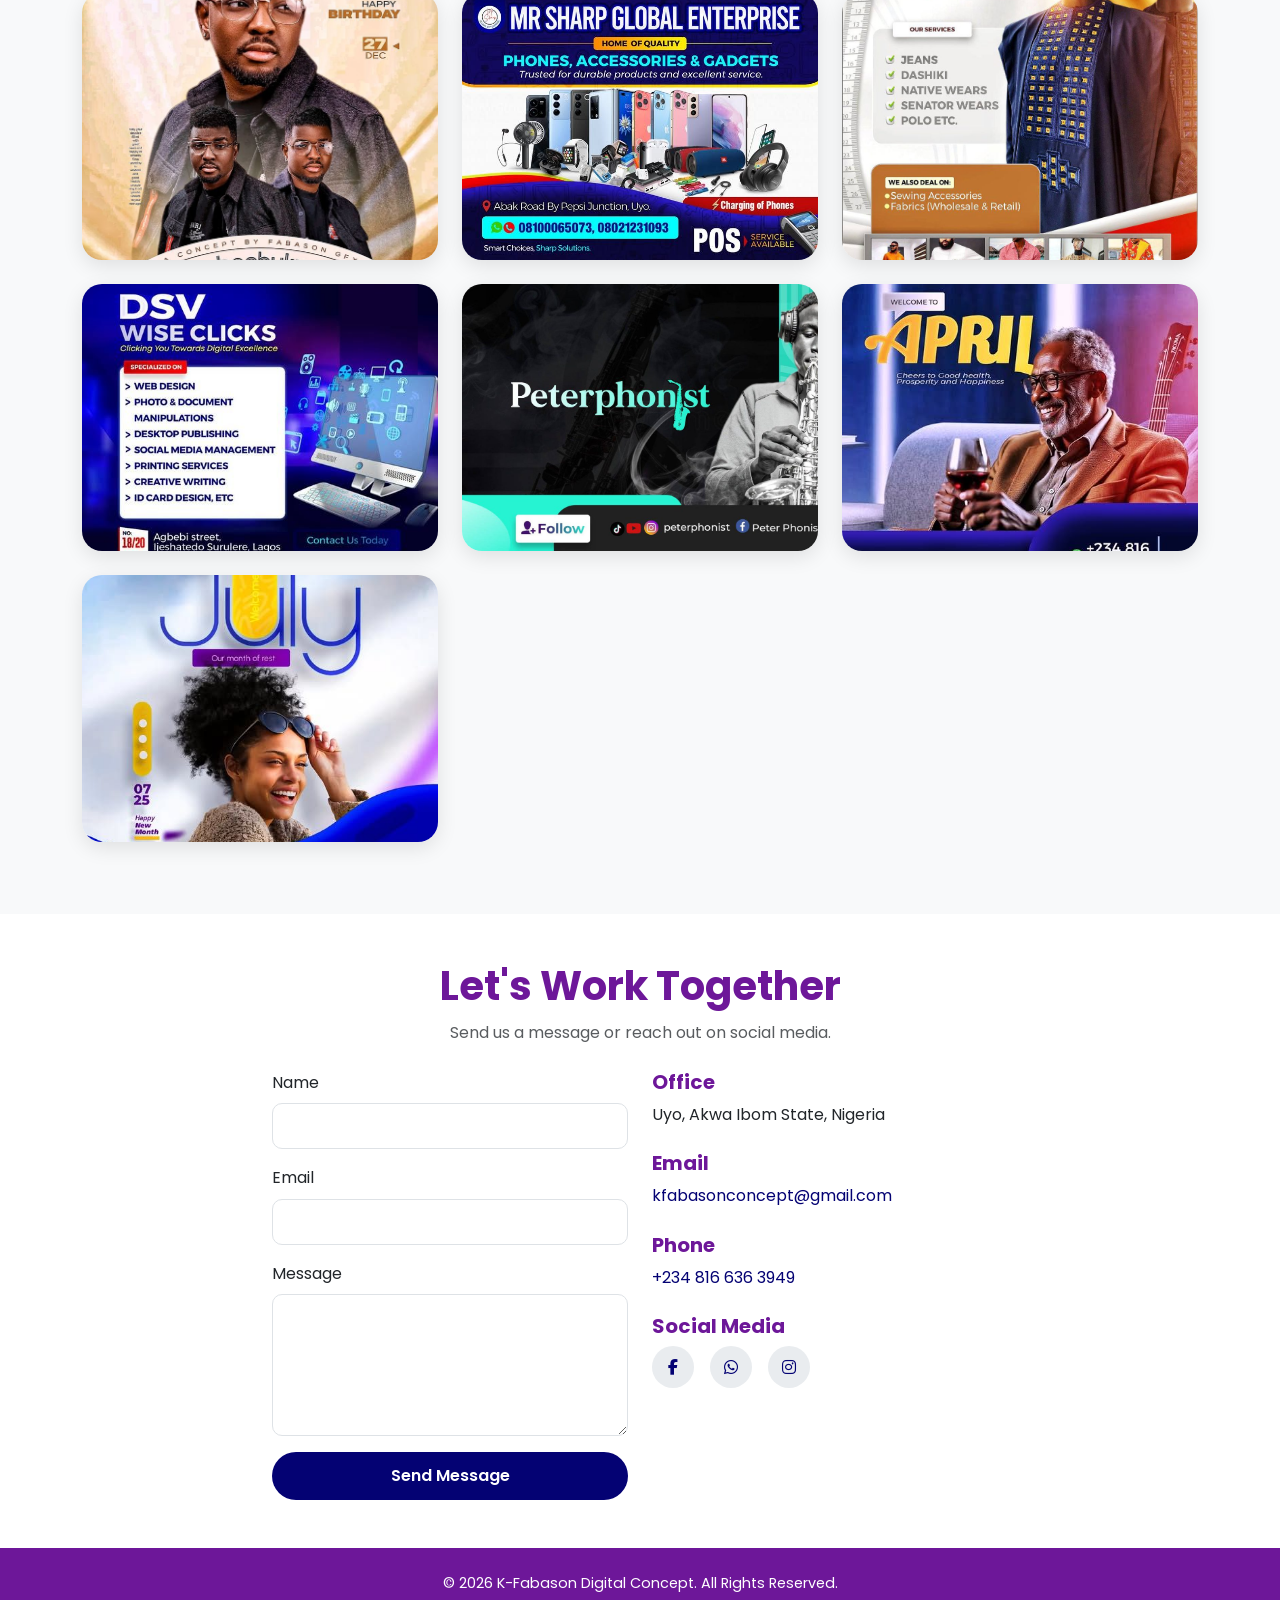
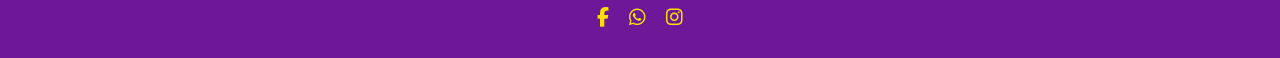
==== commit 5bd136d4: "Updated about.html" ====
--- a/kfabason-site-v2/index.html
+++ b/kfabason-site-v2/index.html
@@ -81,7 +81,7 @@
                         <div class="services-icon mb-3"><i class="bi bi-vector-pen"></i></div>
                         <h5 class="fw-bold">Logo Design</h5>
                         <p>Craft a timeless and memorable identity for your brand. We design unique, versatile logos
-                            that capture your brand’s personality and leave a lasting impression on your audience.</p>
+                            that capture your brand's personality and leave a lasting impression on your audience.</p>
                     </div>
                 </div>
                 <div class="col-sm-6 col-md-6 col-lg-4" data-aos="fade-up" data-aos-delay="400">
@@ -104,6 +104,46 @@
         </div>
     </section>
 
+    <!-- Why Choose Us -->
+    <section class="py-5 bg-light">
+        <div class="container">
+            <div class="text-center mb-5">
+                <h2 class="fw-bold section-title" data-aos="zoom-in">Why Choose K-Fabason</h2>
+                <p class="text-muted">What sets us apart from the rest.</p>
+            </div>
+            <div class="row g-4">
+                <div class="col-sm-6 col-lg-3" data-aos="fade-up">
+                    <div class="why-choose-card">
+                        <div class="why-choose-icon"><i class="fas fa-bolt"></i></div>
+                        <h5>Fast Turnaround</h5>
+                        <p>Get your designs delivered quickly without compromising on quality or detail.</p>
+                    </div>
+                </div>
+                <div class="col-sm-6 col-lg-3" data-aos="fade-up" data-aos-delay="100">
+                    <div class="why-choose-card">
+                        <div class="why-choose-icon"><i class="fas fa-print"></i></div>
+                        <h5>Print-Ready Files</h5>
+                        <p>Every design is prepared to professional print standards, so what you see is what you get.</p>
+                    </div>
+                </div>
+                <div class="col-sm-6 col-lg-3" data-aos="fade-up" data-aos-delay="200">
+                    <div class="why-choose-card">
+                        <div class="why-choose-icon"><i class="fas fa-map-marker-alt"></i></div>
+                        <h5>Local Expertise</h5>
+                        <p>Based in Uyo, we understand the local market and what resonates with your audience.</p>
+                    </div>
+                </div>
+                <div class="col-sm-6 col-lg-3" data-aos="fade-up" data-aos-delay="300">
+                    <div class="why-choose-card">
+                        <div class="why-choose-icon"><i class="fas fa-heart"></i></div>
+                        <h5>Personal Touch</h5>
+                        <p>Every project gets our full attention. We treat your brand like it's our own.</p>
+                    </div>
+                </div>
+            </div>
+        </div>
+    </section>
+
     <!-- Potfolio Section -->
     <section id="portfolio" class="py-5 bg-light">
         <div class="container">
@@ -178,7 +218,7 @@
                         <div class="portfolio-label">DSV Wise Clicks</div>
                     </div>
                 </div>
-                <div class="col-md-6 col-lg-4 mb-4 portfolio-item brand" data-aos="fade-up" data-aos-delay="400">
+                <div class="col-md-6 col-lg-4 mb-4 portfolio-item social" data-aos="fade-up" data-aos-delay="400">
                     <div class="portfolio-image-wrapper" data-bs-toggle="modal" data-bs-target="#modal11"
                         style="cursor:pointer;background-image:url('images/portfolio/social-peterphonist-banner.jpg');">
                         <div class="portfolio-label">Peterphonist — Social Media Banner</div>
@@ -202,7 +242,8 @@
         <div class="modal fade portfolio-modal" id="modal1" tabindex="-1" aria-labelledby="modal1Label" aria-hidden="true">
             <div class="modal-dialog modal-lg modal-dialog-centered">
                 <div class="modal-content">
-                    <img src="images/portfolio/event-zodiac-cyf-drama.jpg" alt="Zodiac 2025 event flyer for CYF Drama Unit">
+                    <button type="button" class="btn-close-modal" data-bs-dismiss="modal" aria-label="Close"><i class="fas fa-times"></i></button>
+                    <img src="images/portfolio/event-zodiac-cyf-drama.jpg" alt="Zodiac 2025 event flyer for CYF Drama Unit" loading="lazy">
                     <h5 class="mt-3 text-center" id="modal1Label">Zodiac 2025 — CYF Drama Unit</h5>
                 </div>
             </div>
@@ -210,7 +251,8 @@
         <div class="modal fade portfolio-modal" id="modal2" tabindex="-1" aria-labelledby="modal2Label" aria-hidden="true">
             <div class="modal-dialog modal-lg modal-dialog-centered">
                 <div class="modal-content">
-                    <img src="images/portfolio/event-throneroom-roar.jpg" alt="Roar event flyer for The Throne Room Ambassadors">
+                    <button type="button" class="btn-close-modal" data-bs-dismiss="modal" aria-label="Close"><i class="fas fa-times"></i></button>
+                    <img src="images/portfolio/event-throneroom-roar.jpg" alt="Roar event flyer for The Throne Room Ambassadors" loading="lazy">
                     <h5 class="mt-3 text-center" id="modal2Label">Roar — Throne Room Ambassadors</h5>
                 </div>
             </div>
@@ -218,7 +260,8 @@
         <div class="modal fade portfolio-modal" id="modal3" tabindex="-1" aria-labelledby="modal3Label" aria-hidden="true">
             <div class="modal-dialog modal-lg modal-dialog-centered">
                 <div class="modal-content">
-                    <img src="images/portfolio/event-upraisers-menofpurpose.jpg" alt="Men of Purpose conference flyer for Up Raisers Foundation">
+                    <button type="button" class="btn-close-modal" data-bs-dismiss="modal" aria-label="Close"><i class="fas fa-times"></i></button>
+                    <img src="images/portfolio/event-upraisers-menofpurpose.jpg" alt="Men of Purpose conference flyer for Up Raisers Foundation" loading="lazy">
                     <h5 class="mt-3 text-center" id="modal3Label">Men of Purpose — Up Raisers Foundation</h5>
                 </div>
             </div>
@@ -226,7 +269,8 @@
         <div class="modal fade portfolio-modal" id="modal4" tabindex="-1" aria-labelledby="modal4Label" aria-hidden="true">
             <div class="modal-dialog modal-lg modal-dialog-centered">
                 <div class="modal-content">
-                    <img src="images/portfolio/event-allwhite-praise-festival.jpg" alt="All White Praise Festival poster">
+                    <button type="button" class="btn-close-modal" data-bs-dismiss="modal" aria-label="Close"><i class="fas fa-times"></i></button>
+                    <img src="images/portfolio/event-allwhite-praise-festival.jpg" alt="All White Praise Festival poster" loading="lazy">
                     <h5 class="mt-3 text-center" id="modal4Label">All White Praise Festival</h5>
                 </div>
             </div>
@@ -234,7 +278,8 @@
         <div class="modal fade portfolio-modal" id="modal5" tabindex="-1" aria-labelledby="modal5Label" aria-hidden="true">
             <div class="modal-dialog modal-lg modal-dialog-centered">
                 <div class="modal-content">
-                    <img src="images/portfolio/event-mothersday-celebration.jpg" alt="Mother's Day Celebration poster">
+                    <button type="button" class="btn-close-modal" data-bs-dismiss="modal" aria-label="Close"><i class="fas fa-times"></i></button>
+                    <img src="images/portfolio/event-mothersday-celebration.jpg" alt="Mother's Day Celebration poster" loading="lazy">
                     <h5 class="mt-3 text-center" id="modal5Label">Mother's Day Celebration</h5>
                 </div>
             </div>
@@ -242,7 +287,8 @@
         <div class="modal fade portfolio-modal" id="modal6" tabindex="-1" aria-labelledby="modal6Label" aria-hidden="true">
             <div class="modal-dialog modal-lg modal-dialog-centered">
                 <div class="modal-content">
-                    <img src="images/portfolio/event-baby-dedication.jpg" alt="Baby dedication keepsake poster">
+                    <button type="button" class="btn-close-modal" data-bs-dismiss="modal" aria-label="Close"><i class="fas fa-times"></i></button>
+                    <img src="images/portfolio/event-baby-dedication.jpg" alt="Baby dedication keepsake poster" loading="lazy">
                     <h5 class="mt-3 text-center" id="modal6Label">Baby Dedication Keepsake</h5>
                 </div>
             </div>
@@ -250,7 +296,8 @@
         <div class="modal fade portfolio-modal" id="modal7" tabindex="-1" aria-labelledby="modal7Label" aria-hidden="true">
             <div class="modal-dialog modal-lg modal-dialog-centered">
                 <div class="modal-content">
-                    <img src="images/portfolio/event-birthday-tobechukwu.jpg" alt="Birthday shoot card for Tobechukwu">
+                    <button type="button" class="btn-close-modal" data-bs-dismiss="modal" aria-label="Close"><i class="fas fa-times"></i></button>
+                    <img src="images/portfolio/event-birthday-tobechukwu.jpg" alt="Birthday shoot card for Tobechukwu" loading="lazy">
                     <h5 class="mt-3 text-center" id="modal7Label">Birthday Shoot Card — Tobechukwu</h5>
                 </div>
             </div>
@@ -258,7 +305,8 @@
         <div class="modal fade portfolio-modal" id="modal8" tabindex="-1" aria-labelledby="modal8Label" aria-hidden="true">
             <div class="modal-dialog modal-lg modal-dialog-centered">
                 <div class="modal-content">
-                    <img src="images/portfolio/brand-mrsharp-enterprise.jpg" alt="Mr Sharp Global Enterprise business flyer">
+                    <button type="button" class="btn-close-modal" data-bs-dismiss="modal" aria-label="Close"><i class="fas fa-times"></i></button>
+                    <img src="images/portfolio/brand-mrsharp-enterprise.jpg" alt="Mr Sharp Global Enterprise business flyer" loading="lazy">
                     <h5 class="mt-3 text-center" id="modal8Label">Mr Sharp Global Enterprise</h5>
                 </div>
             </div>
@@ -266,7 +314,8 @@
         <div class="modal fade portfolio-modal" id="modal9" tabindex="-1" aria-labelledby="modal9Label" aria-hidden="true">
             <div class="modal-dialog modal-lg modal-dialog-centered">
                 <div class="modal-content">
-                    <img src="images/portfolio/brand-kays-couture.jpg" alt="Kay's Couture fashion brand flyer">
+                    <button type="button" class="btn-close-modal" data-bs-dismiss="modal" aria-label="Close"><i class="fas fa-times"></i></button>
+                    <img src="images/portfolio/brand-kays-couture.jpg" alt="Kay's Couture fashion brand flyer" loading="lazy">
                     <h5 class="mt-3 text-center" id="modal9Label">Kay's Couture</h5>
                 </div>
             </div>
@@ -274,7 +323,8 @@
         <div class="modal fade portfolio-modal" id="modal10" tabindex="-1" aria-labelledby="modal10Label" aria-hidden="true">
             <div class="modal-dialog modal-lg modal-dialog-centered">
                 <div class="modal-content">
-                    <img src="images/portfolio/brand-dsv-wiseclicks.jpg" alt="DSV Wise Clicks business flyer">
+                    <button type="button" class="btn-close-modal" data-bs-dismiss="modal" aria-label="Close"><i class="fas fa-times"></i></button>
+                    <img src="images/portfolio/brand-dsv-wiseclicks.jpg" alt="DSV Wise Clicks business flyer" loading="lazy">
                     <h5 class="mt-3 text-center" id="modal10Label">DSV Wise Clicks</h5>
                 </div>
             </div>
@@ -282,7 +332,8 @@
         <div class="modal fade portfolio-modal" id="modal11" tabindex="-1" aria-labelledby="modal11Label" aria-hidden="true">
             <div class="modal-dialog modal-lg modal-dialog-centered">
                 <div class="modal-content">
-                    <img src="images/portfolio/social-peterphonist-banner.jpg" alt="Peterphonist social media banner">
+                    <button type="button" class="btn-close-modal" data-bs-dismiss="modal" aria-label="Close"><i class="fas fa-times"></i></button>
+                    <img src="images/portfolio/social-peterphonist-banner.jpg" alt="Peterphonist social media banner" loading="lazy">
                     <h5 class="mt-3 text-center" id="modal11Label">Peterphonist — Social Media Banner</h5>
                 </div>
             </div>
@@ -290,7 +341,8 @@
         <div class="modal fade portfolio-modal" id="modal12" tabindex="-1" aria-labelledby="modal12Label" aria-hidden="true">
             <div class="modal-dialog modal-lg modal-dialog-centered">
                 <div class="modal-content">
-                    <img src="images/portfolio/social-april-greeting.jpg" alt="Welcome to April monthly social post">
+                    <button type="button" class="btn-close-modal" data-bs-dismiss="modal" aria-label="Close"><i class="fas fa-times"></i></button>
+                    <img src="images/portfolio/social-april-greeting.jpg" alt="Welcome to April monthly social post" loading="lazy">
                     <h5 class="mt-3 text-center" id="modal12Label">Welcome to April — Monthly Post</h5>
                 </div>
             </div>
@@ -298,7 +350,8 @@
         <div class="modal fade portfolio-modal" id="modal13" tabindex="-1" aria-labelledby="modal13Label" aria-hidden="true">
             <div class="modal-dialog modal-lg modal-dialog-centered">
                 <div class="modal-content">
-                    <img src="images/portfolio/social-july-greeting.jpg" alt="Welcome to July monthly social post">
+                    <button type="button" class="btn-close-modal" data-bs-dismiss="modal" aria-label="Close"><i class="fas fa-times"></i></button>
+                    <img src="images/portfolio/social-july-greeting.jpg" alt="Welcome to July monthly social post" loading="lazy">
                     <h5 class="mt-3 text-center" id="modal13Label">Welcome to July — Monthly Post</h5>
                 </div>
             </div>
@@ -316,10 +369,17 @@
                 <div class="col-lg-8">
                     <div class="row">
                         <div class="col-md-6 mb-4 mb-md-0" data-aos="fade-up-right">
-                            <form action="https://formsubmit.co/kfabasonconcept@gmail.com" method="POST">
+                            <div id="formSuccess" class="form-success">
+                                <div class="success-icon"><i class="fas fa-check-circle"></i></div>
+                                <h4 class="fw-bold">Message Sent!</h4>
+                                <p class="mb-0">Thank you for reaching out. We'll get back to you as soon as possible.</p>
+                            </div>
+                            <form id="contactForm" action="https://formsubmit.co/kfabasonconcept@gmail.com" method="POST">
                                 <input type="hidden" name="_subject" value="New enquiry from K-Fabason website">
                                 <input type="hidden" name="_template" value="table">
                                 <input type="hidden" name="_captcha" value="false">
+                                <input type="hidden" name="_next" value="index.html">
+                                <input type="text" name="_honey" value="" class="honeypot" tabindex="-1" autocomplete="off">
                                 <div class="mb-3">
                                     <label for="name" class="form-label">Name</label>
                                     <input type="text" class="form-control" id="name" name="name" required>
@@ -339,12 +399,14 @@
                             <h5 class="fw-bold text-primary">Office</h5>
                             <p>Uyo, Akwa Ibom State, Nigeria</p>
                             <h5 class="fw-bold text-primary mt-4">Email</h5>
-                            <p>kfabasonconcept@gmail.com</p>
+                            <p><a href="mailto:kfabasonconcept@gmail.com" class="contact-info-link">kfabasonconcept@gmail.com</a></p>
                             <h5 class="fw-bold text-primary mt-4">Phone</h5>
-                            <p>+234 816 636 3949</p>
+                            <p><a href="tel:+2348166363949" class="contact-info-link">+234 816 636 3949</a></p>
                             <h5 class="fw-bold text-primary mt-4">Social Media</h5>
                             <div class="d-flex social-icons">
-                                <a href="https://www.facebook.com/profile.php?id=100054241130825" target="_blank" rel="noopener" class="me-3 fs-4 text-dark"><i class="fab fa-facebook-f"></i></a>
+                                <a href="https://www.facebook.com/profile.php?id=100054241130825" target="_blank" rel="noopener" class="me-3" aria-label="Facebook"><i class="fab fa-facebook-f"></i></a>
+                                <a href="https://wa.me/2348166363949" target="_blank" rel="noopener" class="me-3" aria-label="WhatsApp"><i class="fab fa-whatsapp"></i></a>
+                                <a href="https://www.instagram.com/kfabason" target="_blank" rel="noopener" aria-label="Instagram"><i class="fab fa-instagram"></i></a>
                             </div>
                         </div>
                     </div>
@@ -357,11 +419,17 @@
         <i class="fab fa-whatsapp"></i>
     </a>
 
+    <button class="back-to-top" id="backToTop" aria-label="Back to top">
+        <i class="fas fa-arrow-up"></i>
+    </button>
+
     <footer class="text-center py-4">
         <div class="container">
             <p class="mb-2">&copy; <span id="currentYear"></span> K-Fabason Digital Concept. All Rights Reserved.</p>
             <p class="mb-0">
-                <a href="https://www.facebook.com/profile.php?id=100054241130825" target="_blank" rel="noopener" class="text-gold"><i class="fab fa-facebook-f"></i></a>
+                <a href="https://www.facebook.com/profile.php?id=100054241130825" target="_blank" rel="noopener" class="text-gold" aria-label="Facebook"><i class="fab fa-facebook-f"></i></a>
+                <a href="https://wa.me/2348166363949" target="_blank" rel="noopener" class="text-gold" aria-label="WhatsApp"><i class="fab fa-whatsapp"></i></a>
+                <a href="https://www.instagram.com/kfabason" target="_blank" rel="noopener" class="text-gold" aria-label="Instagram"><i class="fab fa-instagram"></i></a>
             </p>
         </div>
     </footer>
@@ -371,20 +439,26 @@
 
     <script>
         document.addEventListener('DOMContentLoaded', () => {
-            // Initialize AOS
             AOS.init({
                 duration: 1000,
                 once: false,
             });
 
             // Portfolio Filtering
-            // Buttons carry data-filter="..." and are wired here with addEventListener,
-            // instead of inline onclick="filterSelection(...)" calling a function that
-            // was scoped inside this same DOMContentLoaded closure (which made it
-            // invisible to inline handlers and silently broke every filter button).
             function filterSelection(category, clickedBtn) {
                 document.querySelectorAll('.portfolio-item').forEach(item => {
-                    item.style.display = (category === 'all' || item.classList.contains(category)) ? 'block' : 'none';
+                    const show = (category === 'all' || item.classList.contains(category));
+                    item.style.display = show ? 'block' : 'none';
+
+                    if (show) {
+                        // Reset AOS animation state so items become visible
+                        // after being hidden and re-shown by the filter
+                        item.classList.remove('aos-animate');
+                        void item.offsetWidth; // force reflow
+                        item.classList.add('aos-animate');
+                        item.style.opacity = '1';
+                        item.style.transform = 'none';
+                    }
                 });
                 document.querySelectorAll('.filter-btns .btn').forEach(btn => btn.classList.remove('active'));
                 if (clickedBtn) clickedBtn.classList.add('active');
@@ -395,15 +469,49 @@
                 btn.addEventListener('click', () => filterSelection(btn.dataset.filter, btn));
             });
 
-            // Initial state on page load
             filterSelection('all', filterButtons[0]);
 
             // Update current year in footer
             const yearEl = document.getElementById('currentYear');
             if (yearEl) yearEl.textContent = new Date().getFullYear();
 
-            // Smooth scrolling for in-page anchor links only (href="#something"),
-            // skipping bare href="#" which throws on querySelector('#').
+            // Contact form success message
+            const contactForm = document.getElementById('contactForm');
+            const formSuccess = document.getElementById('formSuccess');
+
+            if (contactForm) {
+                contactForm.addEventListener('submit', function(e) {
+                    // Check honeypot — if filled, it's a bot
+                    const honeypot = this.querySelector('input[name="_honey"]');
+                    if (honeypot && honeypot.value !== '') {
+                        e.preventDefault();
+                        return false;
+                    }
+
+                    // Show success message before the form submits to FormSubmit
+                    if (formSuccess) {
+                        formSuccess.classList.add('show');
+                        contactForm.style.display = 'none';
+                    }
+                });
+            }
+
+            // Back to top button
+            const backToTop = document.getElementById('backToTop');
+            if (backToTop) {
+                window.addEventListener('scroll', () => {
+                    if (window.scrollY > 400) {
+                        backToTop.classList.add('show');
+                    } else {
+                        backToTop.classList.remove('show');
+                    }
+                });
+                backToTop.addEventListener('click', () => {
+                    window.scrollTo({ top: 0, behavior: 'smooth' });
+                });
+            }
+
+            // Smooth scrolling for in-page anchor links only
             document.querySelectorAll('a[href^="#"]:not([href="#"])').forEach(anchor => {
                 anchor.addEventListener('click', function (e) {
                     const target = document.querySelector(this.getAttribute('href'));
@@ -411,7 +519,6 @@
                     e.preventDefault();
                     target.scrollIntoView({ behavior: 'smooth' });
 
-                    // Collapse the mobile navbar after choosing a link
                     if (window.innerWidth < 992) {
                         const navbarToggler = document.querySelector('.navbar-toggler');
                         const navbarCollapse = document.querySelector('#navbarNav');
@@ -426,5 +533,3 @@
 </body>
 
 </html>
-
-
--- a/kfabason-site-v2/css/styles.css
+++ b/kfabason-site-v2/css/styles.css
@@ -1,427 +1,616 @@
 :root {
-            --gold: #FFDF00;
-            --purple: #6D1799;
-            --blus: #040273;
-            --white: #ffffff;
-            --bgCol: #e0e9ff;
-        }
-
-        /* Fixed navbar means in-page anchor links (#services, #portfolio, #contact)
-           would otherwise scroll the section title right under the navbar. This
-           tells the browser to stop short by the navbar's height. */
-        html {
-            scroll-behavior: smooth;
-            scroll-padding-top: 90px;
-        }
-
-        /* General Body and Typography */
-        body {
-            margin: 0;
-            padding: 0;
-            box-sizing: border-box;
-            font-family: 'Poppins', sans-serif;
-            line-height: 1.6;
-            color: #333;
-            overflow-x: hidden;
-            padding-top: 90px; /* offsets the fixed navbar so content isn't hidden under it */
-        }
-
-       /* Image styles */
-        img {
-      max-width: 100%;
-      height: auto;
-}
-        
-        /* Animations */
-        @keyframes pulse {
-            0%,
-            100% {
-                transform: scale(1);
-            }
-            50% {
-                transform: scale(1.1);
-            }
-        }
-
-        @keyframes zoomIn {
-            from {
-                transform: scale(0.8);
-                opacity: 0;
-            }
-            to {
-                transform: scale(1);
-                opacity: 1;
-            }
-        }
-
-        /* Navbar */
-        .navbar {
-            background-color: var(--blus);
-            transition: background-color 0.3s ease-in-out;
-            width: 100%;
-        }
-
-        .navbar a {
-            color: var(--white);
-            font-weight: 600;
-            transition: color 0.3s ease-in-out;
-        }
-
-        .navbar a.active,
-        .navbar a.nav-link.active {
-            color: var(--gold);
-        }
-
-        /* About page header banner */
-        .about-page-hero {
-            padding: 160px 20px 60px;
-            background: linear-gradient(rgba(4, 2, 115, 0.75), rgba(109, 23, 153, 0.75)), url('../images/branding/hero-background.jpg');
-            background-size: cover;
-            background-position: center;
-            color: var(--white);
-        }
-
-        .about-page-hero h1 {
-            font-size: 2.75rem;
-            font-weight: 700;
-        }
-
-        @media (max-width: 575.98px) {
-            .about-page-hero {
-                padding: 130px 15px 40px;
-            }
-            .about-page-hero h1 {
-                font-size: 1.9rem;
-            }
-        }
-
-        .navbar a:hover {
-            color: var(--gold);
-        }
-
-        .navbar-toggler {
-            border-color: rgba(255, 255, 255, 0.5);
-        }
-
-        .navbar-toggler-icon {
-            background-image: url("data:image/svg+xml,%3csvg xmlns='http://www.w3.org/2000/svg' viewBox='0 0 30 30'%3e%3cpath stroke='rgba%28255, 255, 255, 0.75%29' stroke-linecap='round' stroke-miterlimit='10' stroke-width='2' d='M4 7h22M4 15h22M4 23h22'/%3e%3c/svg%3e");
-        }
-
-
-        /* Hero Section */
-        .hero {
-            height: 100vh;
-            background: linear-gradient(rgba(4, 2, 115, 0.45), rgba(109, 23, 153, 0.55)), url('../images/branding/hero-background.jpg');
-            color: var(--white);
-            display: flex;
-            align-items: center;
-            justify-content: center;
-            text-align: center;
-            border-bottom-left-radius: 30px;
-            border-bottom-right-radius: 30px;
-              min-height: 100vh;
-              height: auto;
-              background-size: cover;
-              background-position: center;
-            overflow: hidden;
-            padding: 100px 20px;
-        }
-
-        .hero h1 {
-            font-size: 4rem;
-            font-weight: 700;
-            color: var(--gold);
-            margin-bottom: 1rem;
-        }
-
-        .hero .lead {
-            font-size: 1.5rem;
-            margin-bottom: 2rem;
-        }
-
-        /* Services Section */
-        .services-icon {
-            font-size: 3rem;
-            color: var(--purple);
-            margin-bottom: 15px;
-        }
-
-        .card {
-            border: none;
-            border-radius: 20px;
-            box-shadow: 0 8px 30px rgba(0, 0, 0, 0.12);
-            transition: all 0.4s ease-in-out;
-            background-color: var(--white);
-            height: 100%;
-        }
-
-        .card:hover {
-            transform: translateY(-5px) scale(1.02);
-            box-shadow: 0 12px 40px rgba(0, 0, 0, 0.15);
-        }
-
-        /* Buttons */
-        .btn-primary {
-            border-radius: 30px;
-            padding: 12px 35px;
-            background: var(--blus);
-            border: none;
-            font-weight: 600;
-            transition: background 0.3s ease;
-        }
-
-        .btn-primary:hover {
-            background: var(--purple);
-            transform: translateY(-2px);
-        }
-
-        .btn-outline-primary {
-            border-color: var(--blus);
-            color: var(--blus);
-            transition: all 0.3s ease;
-        }
-
-        .btn-outline-primary:hover,
-        .btn-outline-primary.active {
-            background-color: var(--blus);
-            color: var(--white);
-            border-color: var(--blus);
-        }
-
-
-        /* Section Titles */
-        .section-title {
-            color: var(--purple);
-            font-size: 2.5rem;
-            margin-bottom: 10px;
-        }
-
-        /* Portfolio Section */
-        .filter-btns {
-            margin-bottom: 30px;
-            display: flex;
-            flex-wrap: wrap;
-            justify-content: center;
-            gap: 10px;
-        }
-
-        .portfolio-item {
-            transition: all 0.5s ease;
-            cursor: pointer;
-        }
-
-        .portfolio-image-wrapper { /* Renamed from .swiper-slide for clarity in portfolio */
-            height: auto;
-            padding-top: 75%; /* keeps aspect ratio */
-            background-size: cover;
-            background-position: center;
-            border-radius: 20px;
-            overflow: hidden;
-            box-shadow: 0 6px 20px rgba(0, 0, 0, 0.1);
-            display: flex;
-            align-items: flex-end;
-            position: relative;
-        }
-
-        .portfolio-label {
-            background-color: rgba(0, 0, 0, 0.7);
-            color: var(--gold);
-            text-align: center;
-            padding: 10px 0;
-            font-weight: bold;
-            width: 100%;
-            position: absolute;
-            bottom: 0;
-            left: 0;
-            opacity: 0;
-            transition: opacity 0.3s ease;
-        }
-
-        .portfolio-image-wrapper:hover .portfolio-label {
-            opacity: 1;
-        }
-
-        /* Portfolio Modals */
-        .portfolio-modal .modal-content {
-            background-color: var(--bgCol);
-            padding: 20px;
-            border-radius: 15px;
-            animation: zoomIn 0.4s ease-out forwards;
-        }
-
-        .portfolio-modal img {
-            max-width: 100%;
-            height: auto;
-            border-radius: 10px;
-        }
-
-        /* About Section */
-        #about img {
-            max-width: 100%;
-            height: auto;
-        }
-
-        #about .list-unstyled li {
-            margin-bottom: 10px;
-        }
-
-        #about .list-unstyled .fas {
-            margin-right: 8px;
-        }
-
-        /* Contact Section */
-        #contact .form-control {
-            border-radius: 10px;
-            padding: 10px 15px;
-        }
-
-        /* WhatsApp Button */
-        .whatsapp-btn {
-            position: fixed;
-            bottom: 25px;
-            right: 25px;
-            z-index: 9999;
-            padding: 15px 20px;
-            font-size: 24px;
-            background-color: #25D366;
-            color: var(--white);
-            border: none;
-            border-radius: 50%;
-            box-shadow: 0 4px 10px rgba(0, 0, 0, 0.2);
-            transition: all 0.3s ease;
-            display: flex;
-            align-items: center;
-            justify-content: center;
-        }
-
-        .whatsapp-btn:hover {
-            background-color: #1DA851;
-            transform: translateY(-3px) scale(1.05);
-            color: var(--white);
-        }
-
-        /* Footer */
-        footer {
-            background-color: var(--purple);
-            color: var(--white);
-            padding: 30px 0;
-            font-size: 0.9rem;
-        }
-
-        footer a {
-            color: var(--gold);
-            transition: color 0.3s ease;
-            font-size: 1.2rem;
-            margin: 0 8px;
-        }
-
-        footer a:hover {
-            color: var(--white);
-        }
-
-        /* Responsive Adjustments */
-        @media (max-width: 1200px) {
-            .hero {
-                padding: 150px 40px;
-            }
-            .hero h1 {
-                font-size: 3.5rem;
-            }
-        }
-
-        @media (max-width: 991.98px) {
-            .hero {
-                padding: 120px 30px;
-                height: auto;
-            }
-            .hero h1 {
-                font-size: 3rem;
-            }
-            .hero .lead {
-                font-size: 1.3rem;
-            }
-            .section-title {
-                font-size: 2.2rem;
-            }
-            .card {
-                margin-bottom: 20px;
-            }
-            .navbar-collapse {
-                text-align: center;
-                background-color: var(--purple);
-            }
-            .navbar-nav .nav-item {
-                margin: 10px 0;
-            }
-        }
-
-        @media (max-width: 767.98px) {
-            .hero {
-                padding: 80px 20px;
-            }
-            .hero h1 {
-                font-size: 2.5rem;
-            }
-            .hero .lead {
-                font-size: 1.1rem;
-            }
-            .services-icon {
-                font-size: 2.5rem;
-            }
-            .section-title {
-                font-size: 2rem;
-            }
-            #about img {
-                margin-bottom: 30px;
-            }
-            .filter-btns .btn {
-                width: 100%;
-                margin-bottom: 10px;
-            }
-            .whatsapp-btn {
-                padding: 12px 16px;
-                font-size: 20px;
-                bottom: 15px;
-                right: 15px;
-            }
-        }
-
-        @media (max-width: 575.98px) {
-            .navbar-brand img {
-                max-width: 120px !important;
-            }
-            .hero {
-                padding: 60px 15px;
-            }
-            .hero h1 {
-                font-size: 2rem;
-            }
-            .hero .lead {
-                font-size: 1rem;
-            }
-            .services-icon {
-                font-size: 2rem;
-            }
-            .card {
-                padding: 20px;
-            }
-            .section-title {
-                font-size: 1.8rem;
-            }
-            .portfolio-image-wrapper { /* Ensure this is also responsive */
-                height: 250px;
-            }
-            footer a {
-                font-size: 1rem;
-                margin: 0 5px;
-            }
-        }
-
-        @media (max-width: 576px) {
-  .hero h1 {
-    font-size: 1.8rem;
-  }
-  .hero .lead {
-    font-size: 1rem;
-  }
-}
+    --gold: #FFDF00;
+    --purple: #6D1799;
+    --blus: #040273;
+    --white: #ffffff;
+    --bgCol: #e0e9ff;
+    --success: #198754;
+    --warning: #f59e0b;
+    --error: #dc3545;
+    --neutral-50: #f8f9fa;
+    --neutral-100: #e9ecef;
+    --neutral-200: #dee2e6;
+    --neutral-300: #ced4da;
+    --neutral-400: #adb5bd;
+    --neutral-500: #6c757d;
+    --neutral-600: #495057;
+    --neutral-700: #343a40;
+    --neutral-800: #212529;
+}
+
+html {
+    scroll-behavior: smooth;
+    scroll-padding-top: 90px;
+}
+
+body {
+    margin: 0;
+    padding: 0;
+    box-sizing: border-box;
+    font-family: 'Poppins', sans-serif;
+    line-height: 1.6;
+    color: var(--neutral-800);
+    overflow-x: hidden;
+    padding-top: 90px;
+}
+
+img {
+    max-width: 100%;
+    height: auto;
+}
+
+/* Animations */
+@keyframes pulse {
+    0%, 100% { transform: scale(1); }
+    50% { transform: scale(1.08); }
+}
+
+@keyframes zoomIn {
+    from { transform: scale(0.8); opacity: 0; }
+    to { transform: scale(1); opacity: 1; }
+}
+
+@keyframes fadeInUp {
+    from { transform: translateY(20px); opacity: 0; }
+    to { transform: translateY(0); opacity: 1; }
+}
+
+@keyframes backToTopFade {
+    from { opacity: 0; transform: translateY(10px); }
+    to { opacity: 1; transform: translateY(0); }
+}
+
+/* Navbar */
+.navbar {
+    background-color: var(--blus);
+    transition: background-color 0.3s ease-in-out;
+    width: 100%;
+}
+
+.navbar a {
+    color: var(--white);
+    font-weight: 600;
+    transition: color 0.3s ease-in-out;
+}
+
+.navbar a.active,
+.navbar a.nav-link.active {
+    color: var(--gold);
+}
+
+.navbar a:hover {
+    color: var(--gold);
+}
+
+.navbar-toggler {
+    border-color: rgba(255, 255, 255, 0.5);
+}
+
+.navbar-toggler-icon {
+    background-image: url("data:image/svg+xml,%3csvg xmlns='http://www.w3.org/2000/svg' viewBox='0 0 30 30'%3e%3cpath stroke='rgba%28255, 255, 255, 0.75%29' stroke-linecap='round' stroke-miterlimit='10' stroke-width='2' d='M4 7h22M4 15h22M4 23h22'/%3e%3c/svg%3e");
+}
+
+/* About page header banner */
+.about-page-hero {
+    padding: 160px 20px 60px;
+    background: linear-gradient(rgba(4, 2, 115, 0.75), rgba(109, 23, 153, 0.75)), url('../images/branding/hero-background.jpg');
+    background-size: cover;
+    background-position: center;
+    color: var(--white);
+}
+
+.about-page-hero h1 {
+    font-size: 2.75rem;
+    font-weight: 700;
+}
+
+@media (max-width: 575.98px) {
+    .about-page-hero {
+        padding: 130px 15px 40px;
+    }
+    .about-page-hero h1 {
+        font-size: 1.9rem;
+    }
+}
+
+/* Hero Section */
+.hero {
+    min-height: 100vh;
+    background: linear-gradient(rgba(4, 2, 115, 0.45), rgba(109, 23, 153, 0.55)), url('../images/branding/hero-background.jpg');
+    color: var(--white);
+    display: flex;
+    align-items: center;
+    justify-content: center;
+    text-align: center;
+    border-bottom-left-radius: 30px;
+    border-bottom-right-radius: 30px;
+    background-size: cover;
+    background-position: center;
+    overflow: hidden;
+    padding: 100px 20px;
+}
+
+.hero h1 {
+    font-size: 4rem;
+    font-weight: 700;
+    color: var(--gold);
+    margin-bottom: 1rem;
+    text-shadow: 2px 2px 8px rgba(0, 0, 0, 0.3);
+}
+
+.hero .lead {
+    font-size: 1.5rem;
+    margin-bottom: 2rem;
+    text-shadow: 1px 1px 4px rgba(0, 0, 0, 0.3);
+}
+
+/* Services Section */
+.services-icon {
+    font-size: 3rem;
+    color: var(--purple);
+    margin-bottom: 15px;
+}
+
+.card {
+    border: none;
+    border-radius: 20px;
+    box-shadow: 0 8px 30px rgba(0, 0, 0, 0.12);
+    transition: all 0.4s ease-in-out;
+    background-color: var(--white);
+    height: 100%;
+}
+
+.card:hover {
+    transform: translateY(-5px) scale(1.02);
+    box-shadow: 0 12px 40px rgba(0, 0, 0, 0.15);
+}
+
+/* Buttons */
+.btn-primary {
+    border-radius: 30px;
+    padding: 12px 35px;
+    background: var(--blus);
+    border: none;
+    font-weight: 600;
+    transition: background 0.3s ease;
+}
+
+.btn-primary:hover {
+    background: var(--purple);
+    transform: translateY(-2px);
+}
+
+.btn-outline-primary {
+    border-color: var(--blus);
+    color: var(--blus);
+    transition: all 0.3s ease;
+}
+
+.btn-outline-primary:hover,
+.btn-outline-primary.active {
+    background-color: var(--blus);
+    color: var(--white);
+    border-color: var(--blus);
+}
+
+/* Section Titles */
+.section-title {
+    color: var(--purple);
+    font-size: 2.5rem;
+    margin-bottom: 10px;
+}
+
+/* Portfolio Section */
+.filter-btns {
+    margin-bottom: 30px;
+    display: flex;
+    flex-wrap: wrap;
+    justify-content: center;
+    gap: 10px;
+}
+
+.portfolio-item {
+    transition: all 0.5s ease;
+    cursor: pointer;
+}
+
+.portfolio-image-wrapper {
+    height: auto;
+    padding-top: 75%;
+    background-size: cover;
+    background-position: center;
+    border-radius: 20px;
+    overflow: hidden;
+    box-shadow: 0 6px 20px rgba(0, 0, 0, 0.1);
+    display: flex;
+    align-items: flex-end;
+    position: relative;
+}
+
+.portfolio-label {
+    background-color: rgba(0, 0, 0, 0.7);
+    color: var(--gold);
+    text-align: center;
+    padding: 10px 0;
+    font-weight: bold;
+    width: 100%;
+    position: absolute;
+    bottom: 0;
+    left: 0;
+    opacity: 0;
+    transition: opacity 0.3s ease;
+}
+
+.portfolio-image-wrapper:hover .portfolio-label {
+    opacity: 1;
+}
+
+/* Portfolio Modals */
+.portfolio-modal .modal-content {
+    background-color: var(--bgCol);
+    padding: 20px;
+    border-radius: 15px;
+    animation: zoomIn 0.4s ease-out forwards;
+}
+
+.portfolio-modal img {
+    max-width: 100%;
+    height: auto;
+    border-radius: 10px;
+}
+
+.portfolio-modal .btn-close-modal {
+    position: absolute;
+    top: 10px;
+    right: 15px;
+    background: var(--white);
+    border: none;
+    border-radius: 50%;
+    width: 36px;
+    height: 36px;
+    font-size: 1.2rem;
+    color: var(--purple);
+    cursor: pointer;
+    z-index: 10;
+    display: flex;
+    align-items: center;
+    justify-content: center;
+    box-shadow: 0 2px 8px rgba(0, 0, 0, 0.15);
+    transition: transform 0.2s ease, background 0.2s ease;
+}
+
+.portfolio-modal .btn-close-modal:hover {
+    transform: scale(1.1);
+    background: var(--gold);
+}
+
+/* About Section */
+#about img {
+    max-width: 100%;
+    height: auto;
+}
+
+#about .list-unstyled li {
+    margin-bottom: 10px;
+}
+
+#about .list-unstyled .fas {
+    margin-right: 8px;
+}
+
+/* Contact Section */
+#contact .form-control {
+    border-radius: 10px;
+    padding: 10px 15px;
+}
+
+#contact .form-control:focus {
+    border-color: var(--purple);
+    box-shadow: 0 0 0 0.2rem rgba(109, 23, 153, 0.15);
+}
+
+#contact h5.text-primary {
+    color: var(--purple) !important;
+}
+
+.contact-info-link {
+    color: var(--blus);
+    text-decoration: none;
+    transition: color 0.3s ease;
+}
+
+.contact-info-link:hover {
+    color: var(--purple);
+}
+
+/* Social Icons */
+.social-icons a {
+    display: inline-flex;
+    align-items: center;
+    justify-content: center;
+    width: 42px;
+    height: 42px;
+    border-radius: 50%;
+    background-color: var(--neutral-100);
+    color: var(--blus);
+    transition: all 0.3s ease;
+    text-decoration: none;
+}
+
+.social-icons a:hover {
+    background-color: var(--purple);
+    color: var(--white);
+    transform: translateY(-3px);
+}
+
+/* Form Success Message */
+.form-success {
+    display: none;
+    background: linear-gradient(135deg, rgba(25, 135, 84, 0.1), rgba(25, 135, 84, 0.05));
+    border: 1px solid rgba(25, 135, 84, 0.3);
+    border-radius: 15px;
+    padding: 30px 20px;
+    text-align: center;
+    animation: fadeInUp 0.5s ease-out forwards;
+}
+
+.form-success.show {
+    display: block;
+}
+
+.form-success .success-icon {
+    font-size: 3rem;
+    color: var(--success);
+    margin-bottom: 15px;
+}
+
+/* Honeypot field - hidden from real users, visible to bots */
+.honeypot {
+    position: absolute;
+    left: -9999px;
+    width: 1px;
+    height: 1px;
+    overflow: hidden;
+    opacity: 0;
+}
+
+/* WhatsApp Button */
+.whatsapp-btn {
+    position: fixed;
+    bottom: 25px;
+    right: 25px;
+    z-index: 9999;
+    padding: 15px 20px;
+    font-size: 24px;
+    background-color: #25D366;
+    color: var(--white);
+    border: none;
+    border-radius: 50%;
+    box-shadow: 0 4px 10px rgba(0, 0, 0, 0.2);
+    transition: all 0.3s ease;
+    display: flex;
+    align-items: center;
+    justify-content: center;
+}
+
+.whatsapp-btn:hover {
+    background-color: #1DA851;
+    transform: translateY(-3px) scale(1.05);
+    color: var(--white);
+}
+
+/* Back to Top Button */
+.back-to-top {
+    position: fixed;
+    bottom: 25px;
+    left: 25px;
+    z-index: 9999;
+    width: 48px;
+    height: 48px;
+    font-size: 20px;
+    background-color: var(--blus);
+    color: var(--white);
+    border: none;
+    border-radius: 50%;
+    box-shadow: 0 4px 10px rgba(0, 0, 0, 0.2);
+    transition: all 0.3s ease;
+    display: none;
+    align-items: center;
+    justify-content: center;
+    cursor: pointer;
+    animation: backToTopFade 0.3s ease;
+}
+
+.back-to-top:hover {
+    background-color: var(--purple);
+    transform: translateY(-3px) scale(1.05);
+}
+
+.back-to-top.show {
+    display: flex;
+}
+
+/* Footer */
+footer {
+    background-color: var(--purple);
+    color: var(--white);
+    padding: 30px 0;
+    font-size: 0.9rem;
+}
+
+footer a {
+    color: var(--gold);
+    transition: color 0.3s ease;
+    font-size: 1.2rem;
+    margin: 0 8px;
+}
+
+footer a:hover {
+    color: var(--white);
+}
+
+/* Utility class for gold text (used in footer links) */
+.text-gold {
+    color: var(--gold) !important;
+}
+
+/* Why Choose Us Section */
+.why-choose-card {
+    text-align: center;
+    padding: 30px 20px;
+    border-radius: 20px;
+    background: var(--white);
+    box-shadow: 0 8px 30px rgba(0, 0, 0, 0.08);
+    transition: all 0.4s ease-in-out;
+    height: 100%;
+}
+
+.why-choose-card:hover {
+    transform: translateY(-5px);
+    box-shadow: 0 12px 40px rgba(0, 0, 0, 0.12);
+}
+
+.why-choose-icon {
+    font-size: 2.5rem;
+    color: var(--gold);
+    margin-bottom: 15px;
+}
+
+.why-choose-card h5 {
+    font-weight: 700;
+    color: var(--blus);
+    margin-bottom: 10px;
+}
+
+.why-choose-card p {
+    color: var(--neutral-600);
+    font-size: 0.95rem;
+}
+
+/* Responsive Adjustments */
+@media (max-width: 1200px) {
+    .hero {
+        padding: 150px 40px;
+    }
+    .hero h1 {
+        font-size: 3.5rem;
+    }
+}
+
+@media (max-width: 991.98px) {
+    .hero {
+        padding: 120px 30px;
+    }
+    .hero h1 {
+        font-size: 3rem;
+    }
+    .hero .lead {
+        font-size: 1.3rem;
+    }
+    .section-title {
+        font-size: 2.2rem;
+    }
+    .card {
+        margin-bottom: 20px;
+    }
+    .navbar-collapse {
+        text-align: center;
+        background-color: var(--purple);
+        border-radius: 10px;
+        margin-top: 10px;
+        padding: 10px 0;
+    }
+    .navbar-nav .nav-item {
+        margin: 5px 0;
+    }
+}
+
+@media (max-width: 767.98px) {
+    .hero {
+        padding: 80px 20px;
+        min-height: 80vh;
+    }
+    .hero h1 {
+        font-size: 2.5rem;
+    }
+    .hero .lead {
+        font-size: 1.1rem;
+    }
+    .services-icon {
+        font-size: 2.5rem;
+    }
+    .section-title {
+        font-size: 2rem;
+    }
+    #about img {
+        margin-bottom: 30px;
+    }
+    .filter-btns .btn {
+        width: auto;
+        margin-bottom: 5px;
+        font-size: 0.9rem;
+        padding: 8px 20px;
+    }
+    .whatsapp-btn {
+        padding: 12px 16px;
+        font-size: 20px;
+        bottom: 15px;
+        right: 15px;
+    }
+    .back-to-top {
+        bottom: 15px;
+        left: 15px;
+        width: 42px;
+        height: 42px;
+        font-size: 18px;
+    }
+}
+
+@media (max-width: 575.98px) {
+    .navbar-brand img {
+        max-width: 120px !important;
+    }
+    .hero {
+        padding: 60px 15px;
+        min-height: 70vh;
+    }
+    .hero h1 {
+        font-size: 2rem;
+    }
+    .hero .lead {
+        font-size: 1rem;
+    }
+    .services-icon {
+        font-size: 2rem;
+    }
+    .card {
+        padding: 20px;
+    }
+    .section-title {
+        font-size: 1.8rem;
+    }
+    .portfolio-image-wrapper {
+        height: 250px;
+        padding-top: 0;
+    }
+    footer a {
+        font-size: 1rem;
+        margin: 0 5px;
+    }
+    .filter-btns {
+        gap: 5px;
+    }
+    .filter-btns .btn {
+        padding: 6px 16px;
+        font-size: 0.85rem;
+    }
+}
+
+@media (max-width: 576px) {
+    .hero h1 {
+        font-size: 1.8rem;
+    }
+    .hero .lead {
+        font-size: 1rem;
+    }
+}
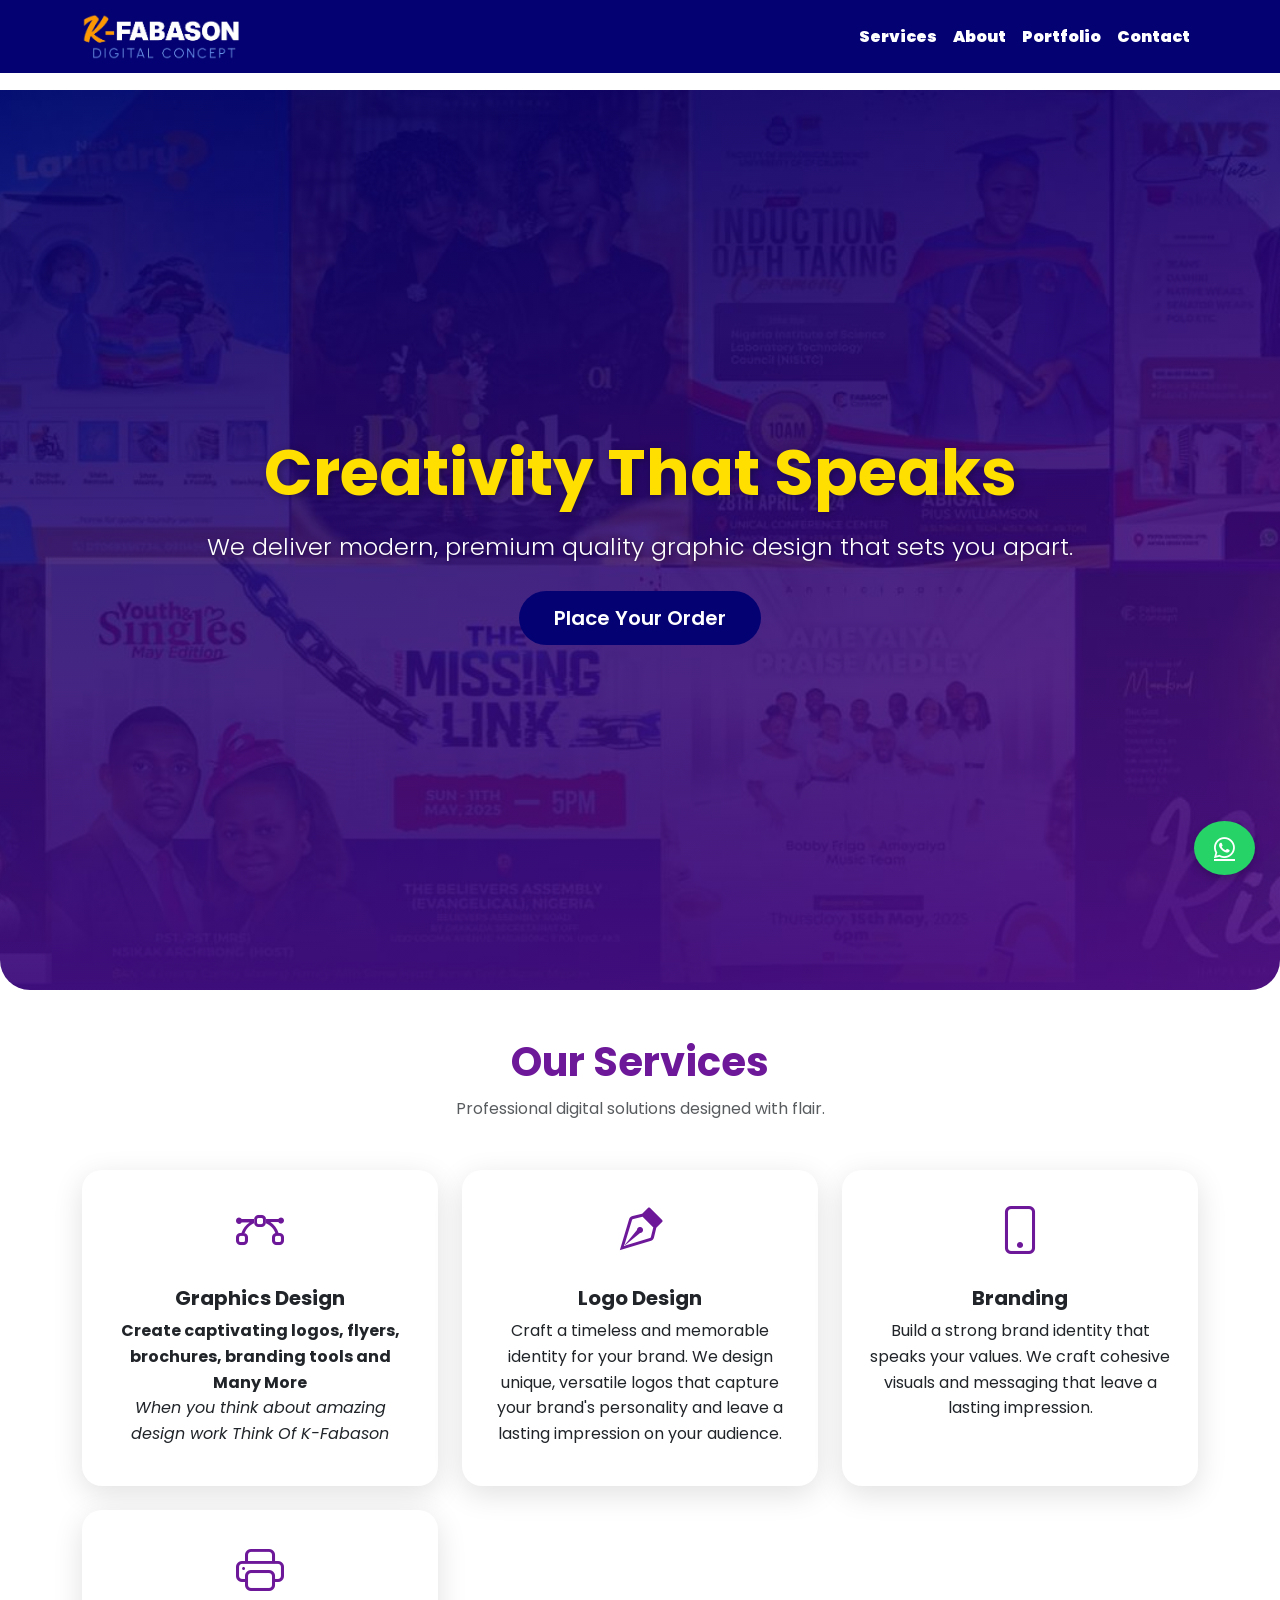
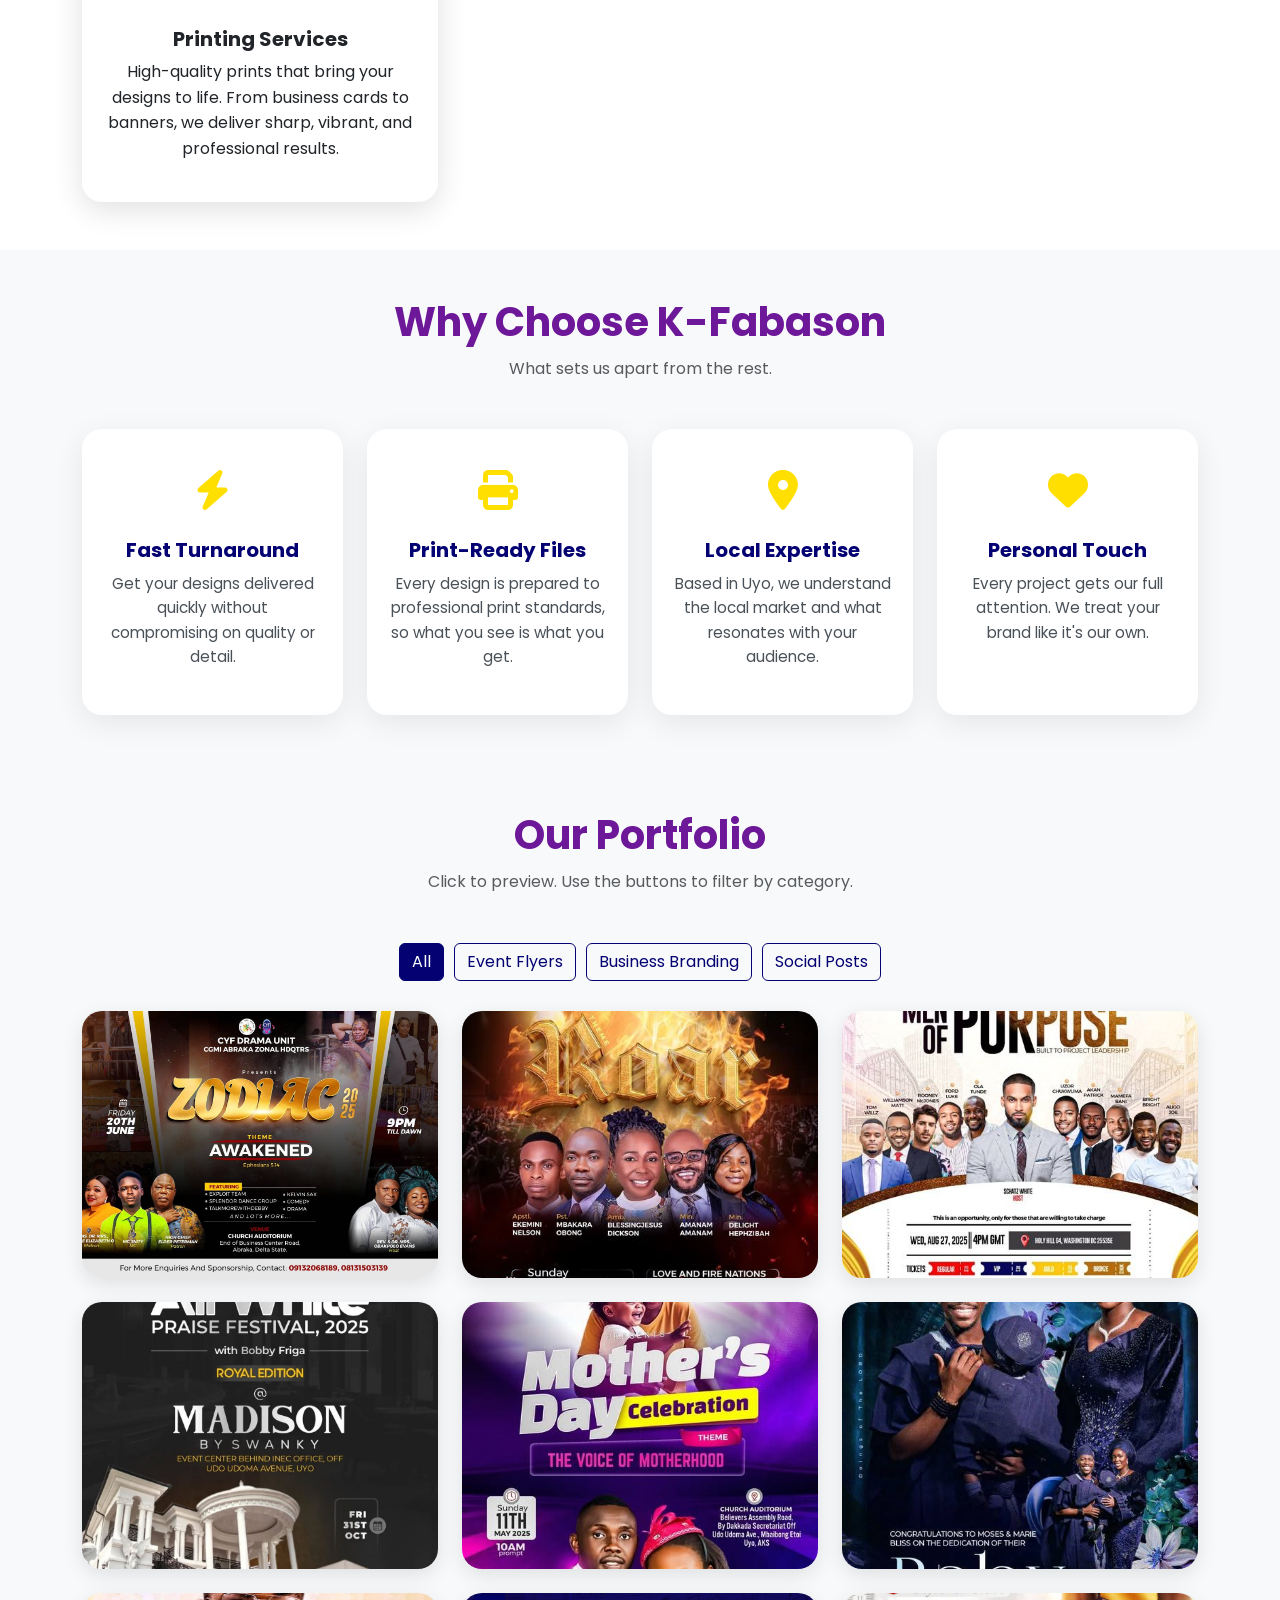
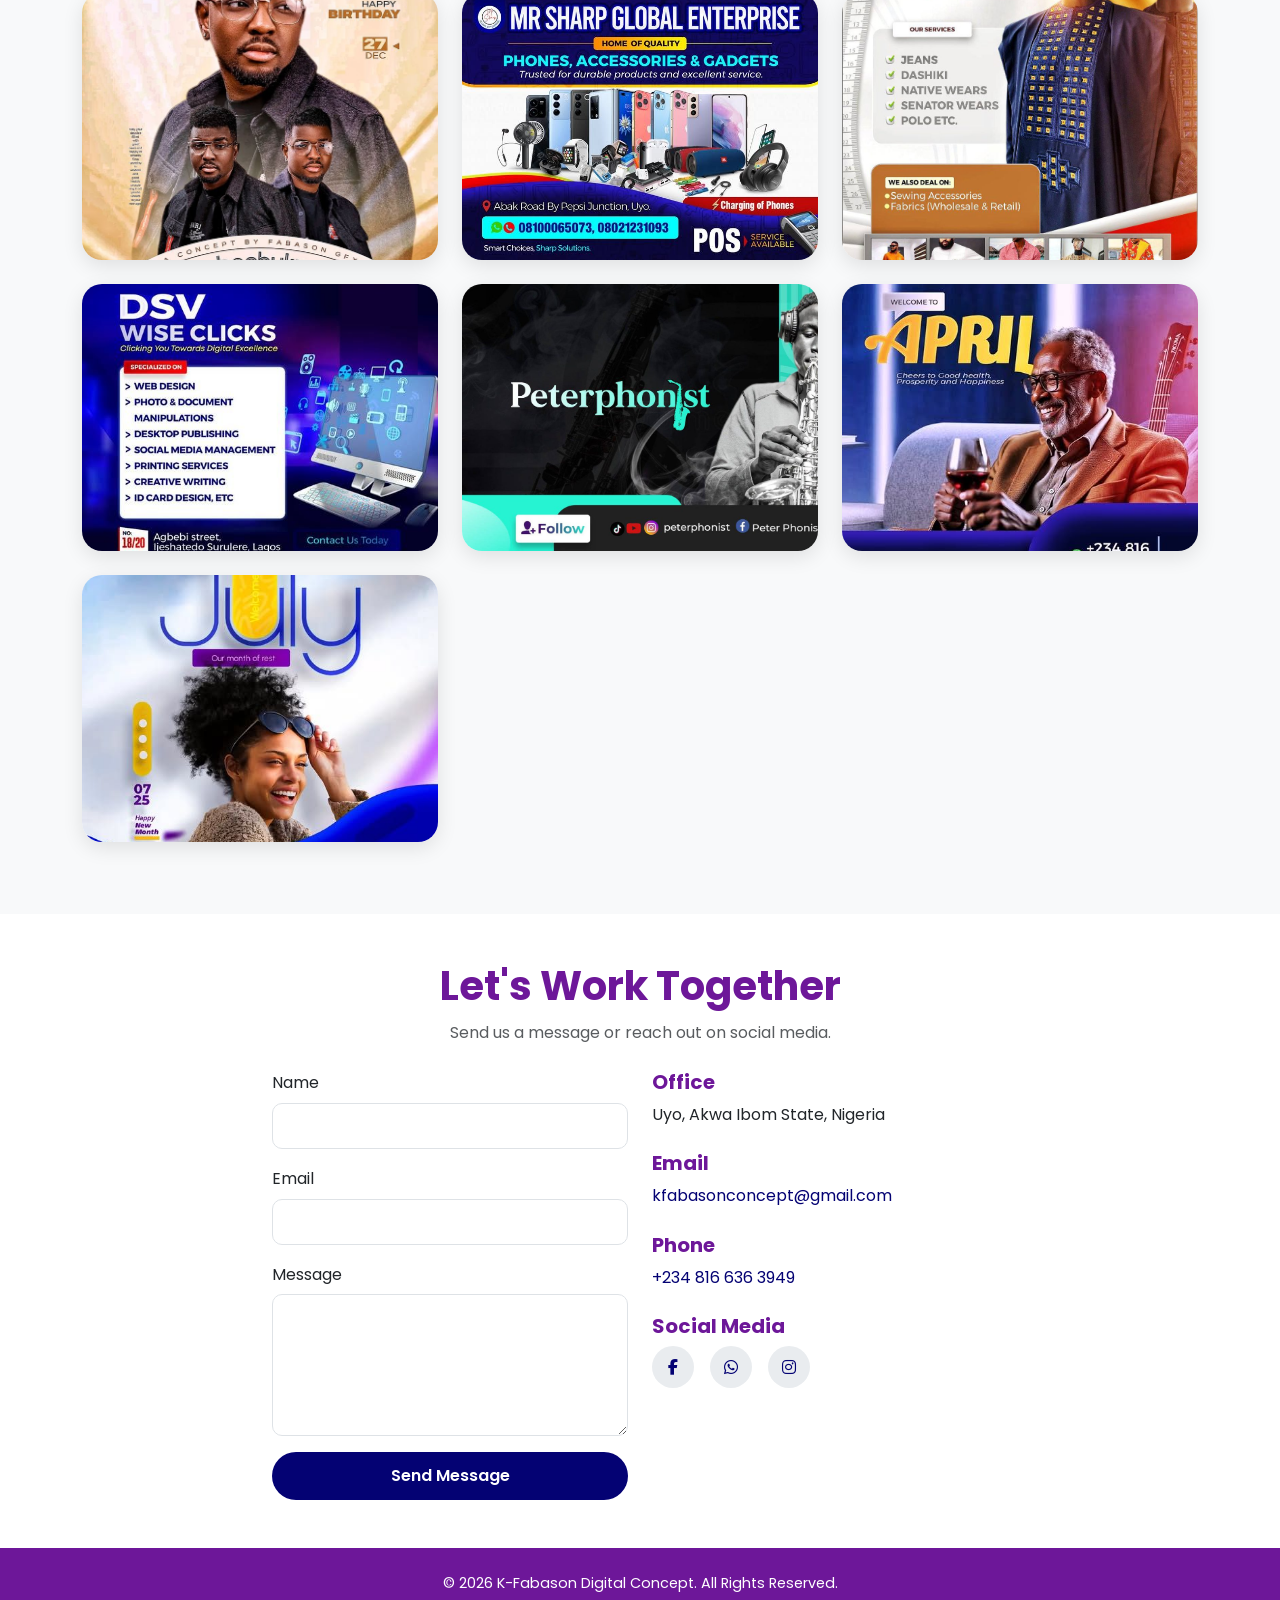
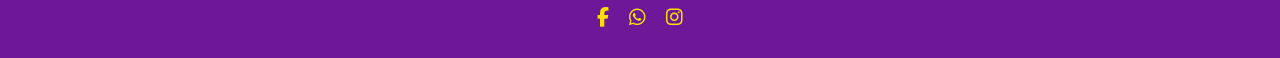
==== commit b58b9c63: "Add shared JS animations and refactor CSS" ====
--- a/kfabason-site-v2/index.html
+++ b/kfabason-site-v2/index.html
@@ -436,100 +436,7 @@
 
     <script src="https://cdn.jsdelivr.net/npm/bootstrap@5.3.0/dist/js/bootstrap.bundle.min.js"></script>
     <script src="https://unpkg.com/aos@2.3.1/dist/aos.js"></script>
-
-    <script>
-        document.addEventListener('DOMContentLoaded', () => {
-            AOS.init({
-                duration: 1000,
-                once: false,
-            });
-
-            // Portfolio Filtering
-            function filterSelection(category, clickedBtn) {
-                document.querySelectorAll('.portfolio-item').forEach(item => {
-                    const show = (category === 'all' || item.classList.contains(category));
-                    item.style.display = show ? 'block' : 'none';
-
-                    if (show) {
-                        // Reset AOS animation state so items become visible
-                        // after being hidden and re-shown by the filter
-                        item.classList.remove('aos-animate');
-                        void item.offsetWidth; // force reflow
-                        item.classList.add('aos-animate');
-                        item.style.opacity = '1';
-                        item.style.transform = 'none';
-                    }
-                });
-                document.querySelectorAll('.filter-btns .btn').forEach(btn => btn.classList.remove('active'));
-                if (clickedBtn) clickedBtn.classList.add('active');
-            }
-
-            const filterButtons = document.querySelectorAll('.filter-btns .btn[data-filter]');
-            filterButtons.forEach(btn => {
-                btn.addEventListener('click', () => filterSelection(btn.dataset.filter, btn));
-            });
-
-            filterSelection('all', filterButtons[0]);
-
-            // Update current year in footer
-            const yearEl = document.getElementById('currentYear');
-            if (yearEl) yearEl.textContent = new Date().getFullYear();
-
-            // Contact form success message
-            const contactForm = document.getElementById('contactForm');
-            const formSuccess = document.getElementById('formSuccess');
-
-            if (contactForm) {
-                contactForm.addEventListener('submit', function(e) {
-                    // Check honeypot — if filled, it's a bot
-                    const honeypot = this.querySelector('input[name="_honey"]');
-                    if (honeypot && honeypot.value !== '') {
-                        e.preventDefault();
-                        return false;
-                    }
-
-                    // Show success message before the form submits to FormSubmit
-                    if (formSuccess) {
-                        formSuccess.classList.add('show');
-                        contactForm.style.display = 'none';
-                    }
-                });
-            }
-
-            // Back to top button
-            const backToTop = document.getElementById('backToTop');
-            if (backToTop) {
-                window.addEventListener('scroll', () => {
-                    if (window.scrollY > 400) {
-                        backToTop.classList.add('show');
-                    } else {
-                        backToTop.classList.remove('show');
-                    }
-                });
-                backToTop.addEventListener('click', () => {
-                    window.scrollTo({ top: 0, behavior: 'smooth' });
-                });
-            }
-
-            // Smooth scrolling for in-page anchor links only
-            document.querySelectorAll('a[href^="#"]:not([href="#"])').forEach(anchor => {
-                anchor.addEventListener('click', function (e) {
-                    const target = document.querySelector(this.getAttribute('href'));
-                    if (!target) return;
-                    e.preventDefault();
-                    target.scrollIntoView({ behavior: 'smooth' });
-
-                    if (window.innerWidth < 992) {
-                        const navbarToggler = document.querySelector('.navbar-toggler');
-                        const navbarCollapse = document.querySelector('#navbarNav');
-                        if (navbarCollapse && navbarCollapse.classList.contains('show')) {
-                            navbarToggler.click();
-                        }
-                    }
-                });
-            });
-        });
-    </script>
+    <script src="js/main.js"></script>
 </body>
 
 </html>
--- a/kfabason-site-v2/css/styles.css
+++ b/kfabason-site-v2/css/styles.css
@@ -63,8 +63,70 @@
 /* Navbar */
 .navbar {
     background-color: var(--blus);
-    transition: background-color 0.3s ease-in-out;
+    transition: background-color 0.4s ease, box-shadow 0.4s ease, padding 0.3s ease;
     width: 100%;
+}
+
+.navbar.navbar-scrolled {
+    background-color: rgba(4, 2, 115, 0.97);
+    box-shadow: 0 4px 20px rgba(0, 0, 0, 0.25);
+}
+
+/* Animated Hamburger Menu */
+.hamburger-animated {
+    border: none;
+    padding: 8px;
+}
+
+.hamburger-animated .hamburger-lines {
+    width: 26px;
+    height: 20px;
+    position: relative;
+    background-image: none !important;
+    display: inline-block;
+}
+
+.hamburger-animated .hamburger-lines::before,
+.hamburger-animated .hamburger-lines::after {
+    content: '';
+    position: absolute;
+    left: 0;
+    width: 26px;
+    height: 3px;
+    background-color: var(--white);
+    border-radius: 3px;
+    transition: transform 0.35s ease, top 0.25s ease, width 0.25s ease, box-shadow 0.25s ease, background-color 0.3s ease;
+}
+
+/* Top line + middle line (via box-shadow) */
+.hamburger-animated .hamburger-lines::before {
+    top: 0;
+    box-shadow: 0 8px 0 var(--white);
+}
+
+/* Bottom line */
+.hamburger-animated .hamburger-lines::after {
+    top: 16px;
+}
+
+/* When hamburger is active (menu open), animate to X */
+.hamburger-animated.is-active .hamburger-lines::before {
+    top: 8px;
+    transform: rotate(45deg);
+    box-shadow: none;
+    background-color: var(--gold);
+}
+
+.hamburger-animated.is-active .hamburger-lines::after {
+    top: 8px;
+    transform: rotate(-45deg);
+    width: 26px;
+    background-color: var(--gold);
+}
+
+/* Smooth collapse animation */
+.navbar-collapse {
+    transition: height 0.35s ease, opacity 0.3s ease;
 }
 
 .navbar a {
@@ -210,7 +272,7 @@
 }
 
 .portfolio-item {
-    transition: all 0.5s ease;
+    transition: opacity 0.3s ease, transform 0.3s ease;
     cursor: pointer;
 }
 
@@ -225,6 +287,9 @@
     display: flex;
     align-items: flex-end;
     position: relative;
+    transition: transform 0.3s ease, box-shadow 0.3s ease;
+    transform-style: preserve-3d;
+    will-change: transform;
 }
 
 .portfolio-label {
